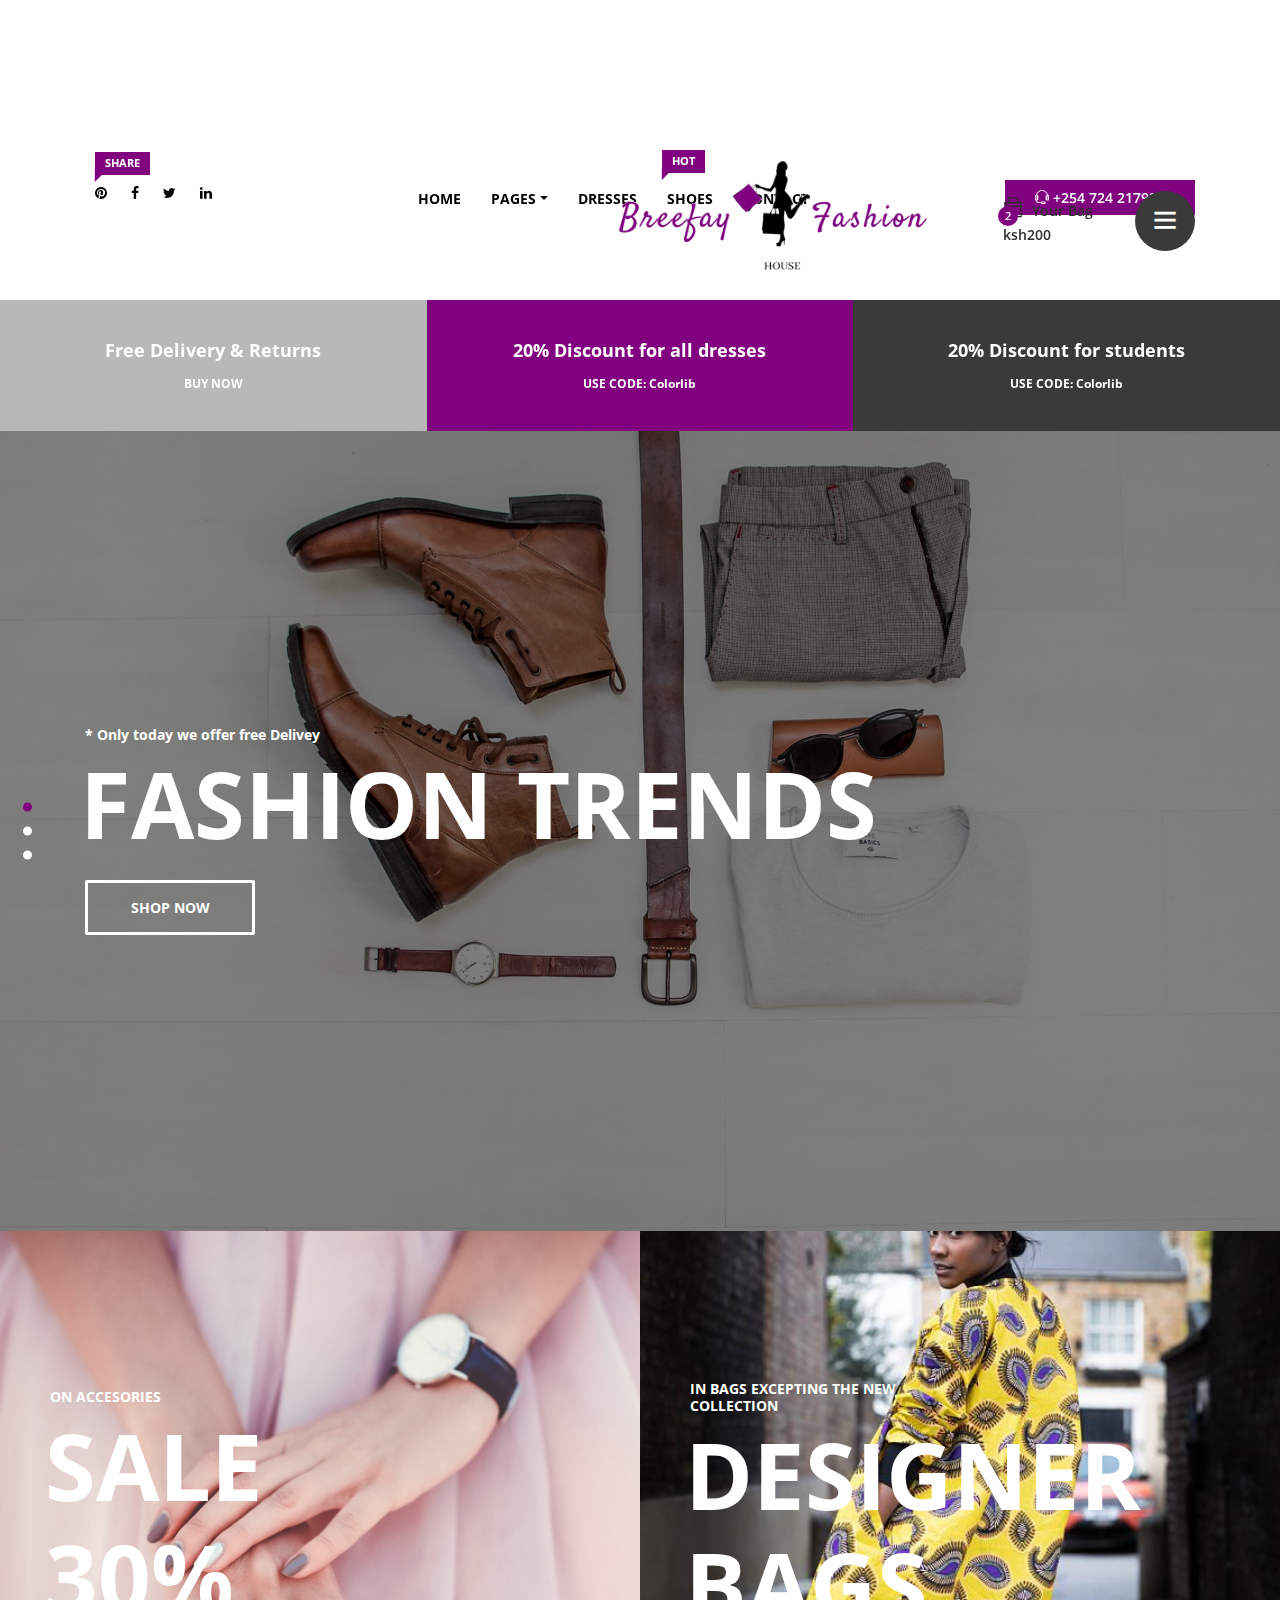
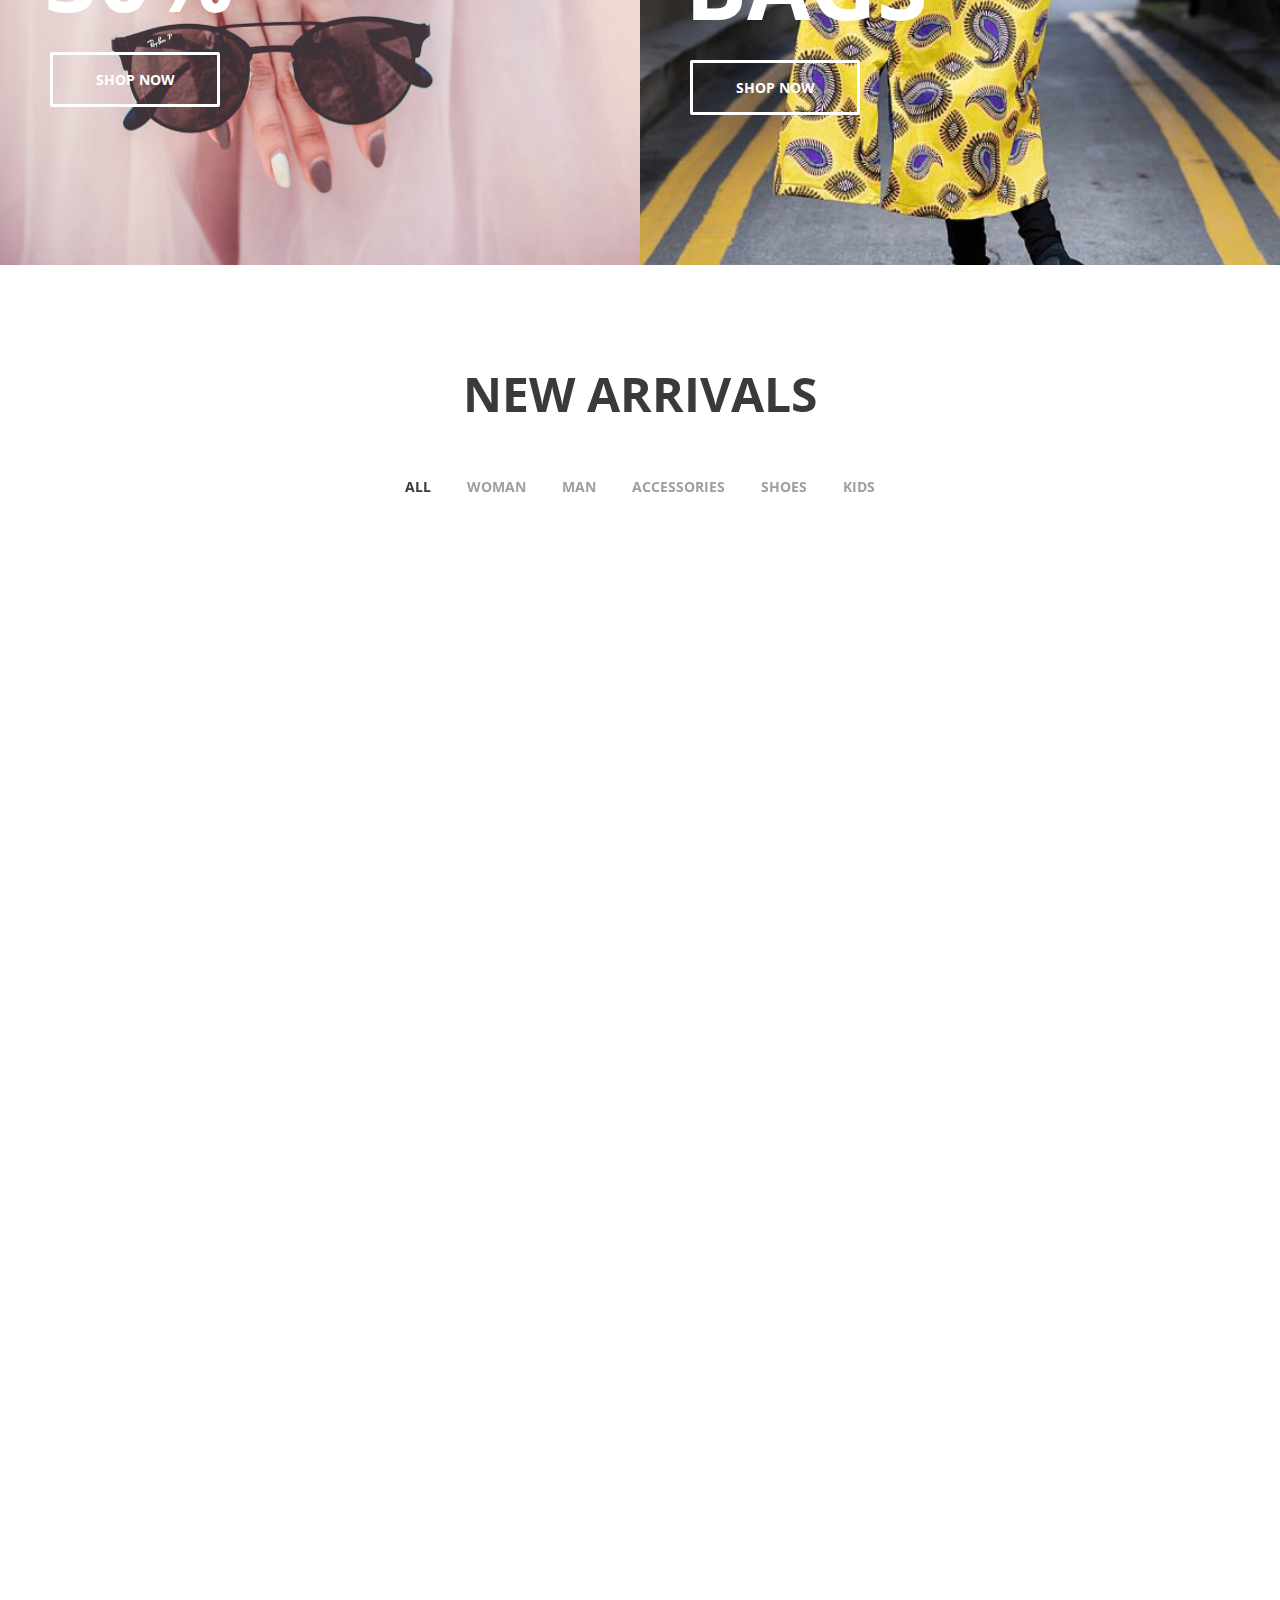
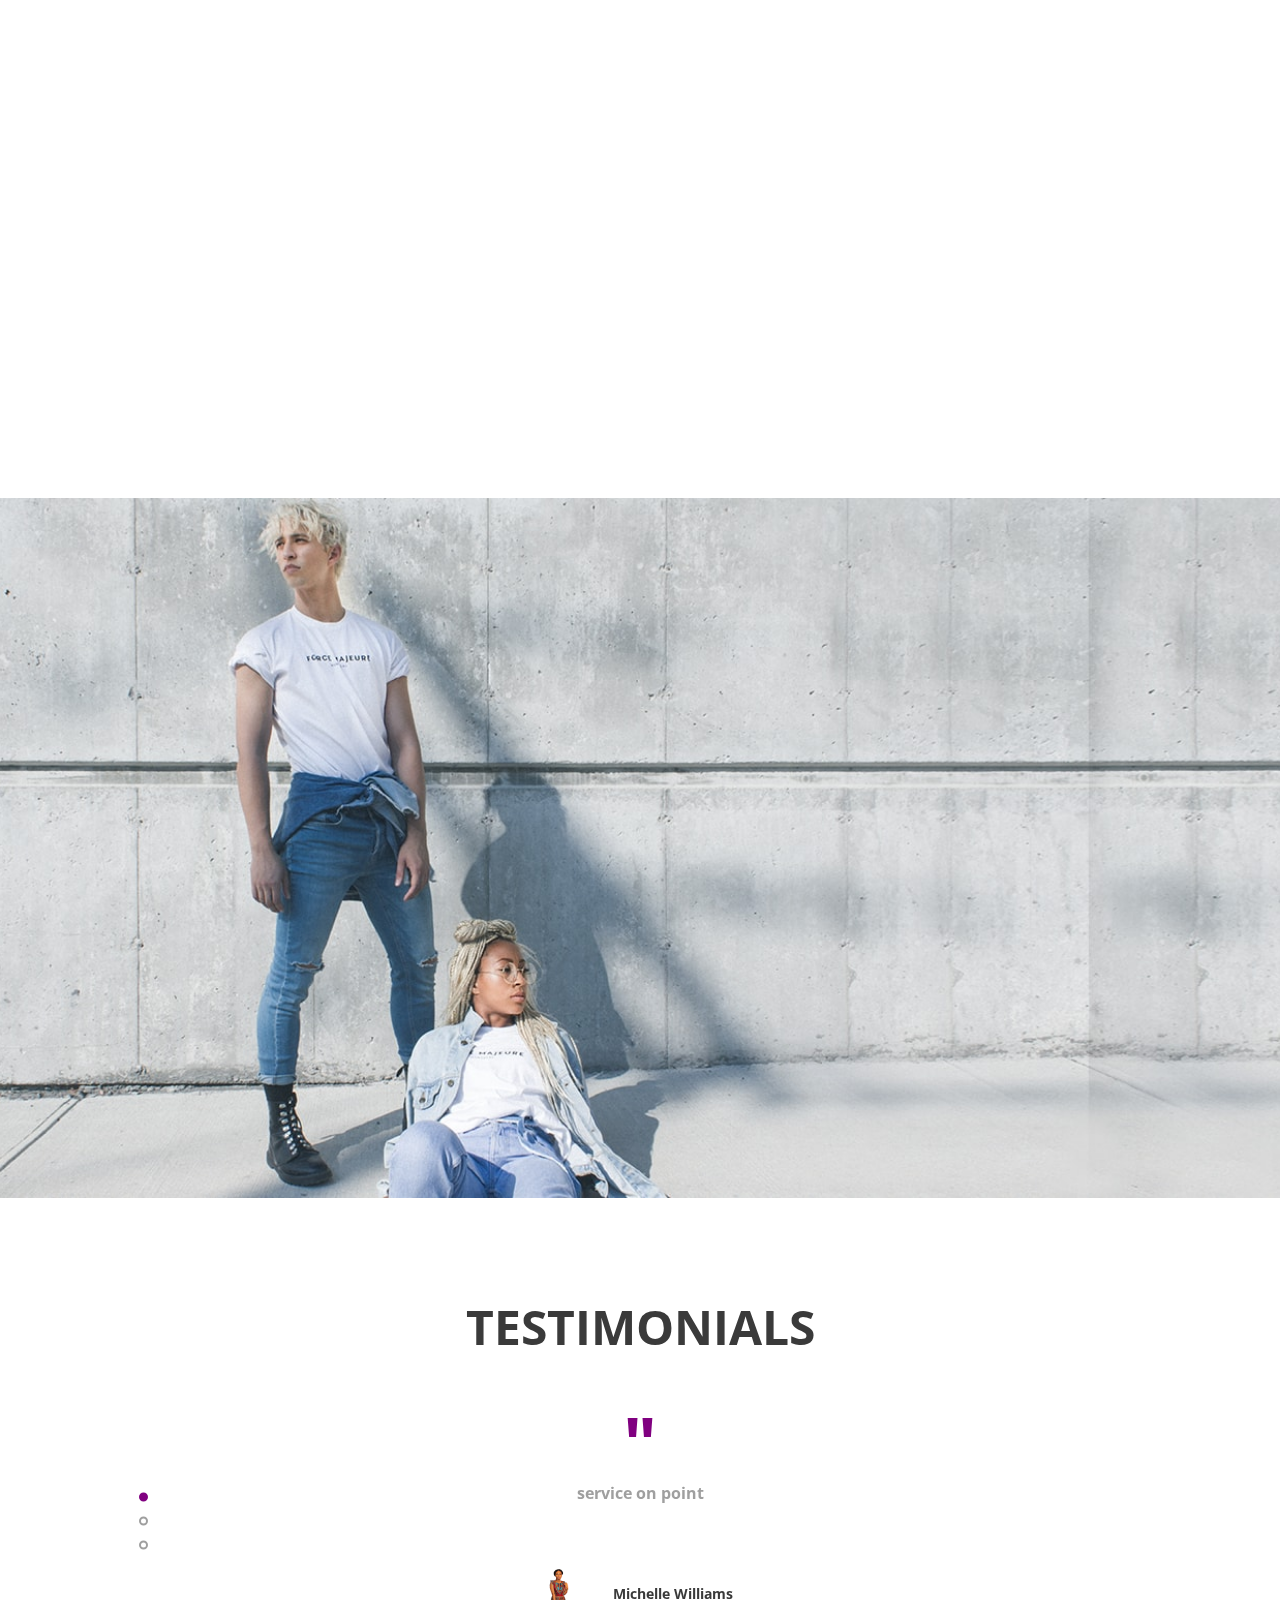
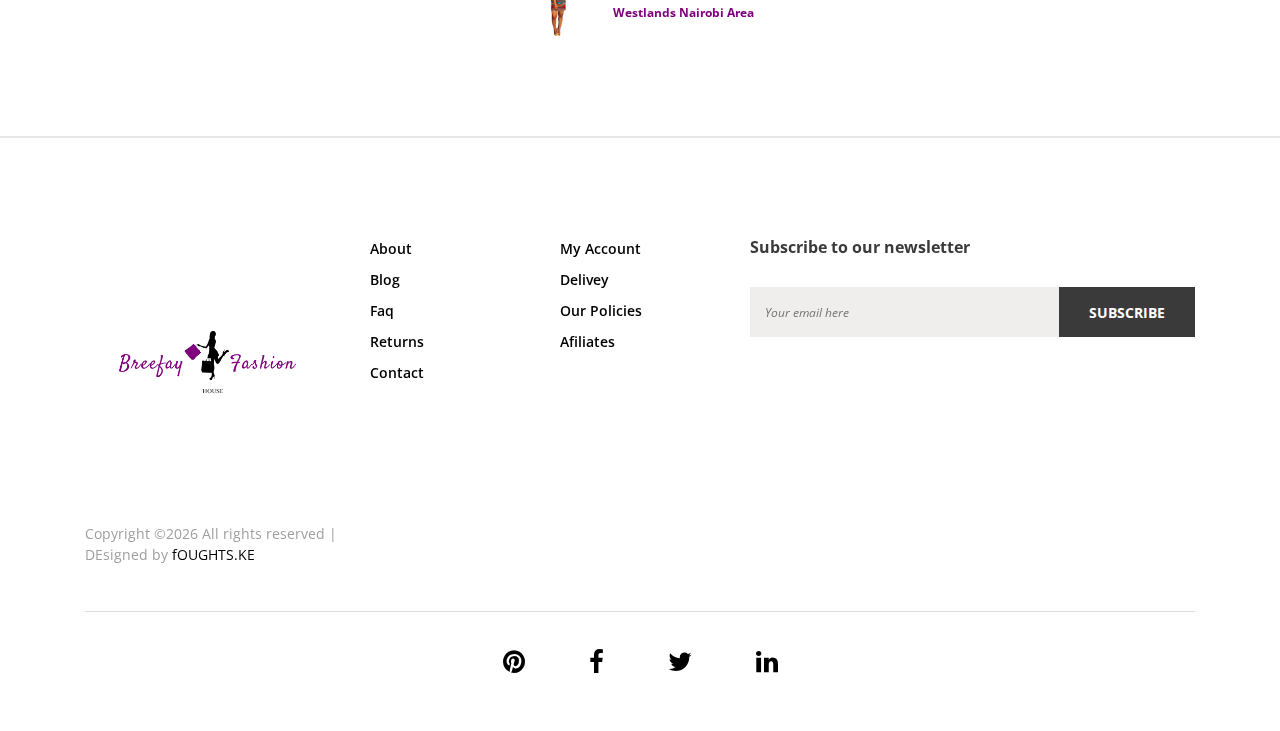
==== index.html @ 8229ebc8 "first commit" ====
<!DOCTYPE html>
<html lang="en">

<head>
    <meta charset="UTF-8">
    <meta name="description" content="">
    <meta http-equiv="X-UA-Compatible" content="IE=edge">
    <meta name="viewport" content="width=device-width, initial-scale=1, shrink-to-fit=no">
    <!-- The above 4 meta tags *must* come first in the head; any other head content must come *after* these tags -->

    <!-- Title  -->
    <title>BreeFay Fashion House| Home</title>

    <!-- Favicon  -->
    <link rel="icon" href="img/core-img/favicon.ico">

    <!-- Core Style CSS -->
    <link rel="stylesheet" href="css/core-style.css">
    <link rel="stylesheet" href="style.css">

    <!-- Responsive CSS -->
    <link href="css/responsive.css" rel="stylesheet">

</head>

<body>
    <div class="catagories-side-menu">
        <!-- Close Icon -->
        <div id="sideMenuClose">
            <i class="ti-close"></i>
        </div>
        <!--  Side Nav  -->
        <div class="nav-side-menu">
            <div class="menu-list">
                <h6>Categories</h6>
                <ul id="menu-content" class="menu-content collapse out">
                    <!-- Single Item -->
                    <li data-toggle="collapse" data-target="#women" class="collapsed active">
                        <a href="#">Woman wear <span class="arrow"></span></a>
                        <ul class="sub-menu collapse" id="women">
                            <li><a href="#">Midi Dresses</a></li>
                            <li><a href="#">Maxi Dresses</a></li>
                            <li><a href="#">Prom Dresses</a></li>
                            <li><a href="#">Little Black Dresses</a></li>
                            <li><a href="#">Mini Dresses</a></li>
                        </ul>
                    </li>
                    <!-- Single Item -->
                    <li data-toggle="collapse" data-target="#man" class="collapsed">
                        <a href="#">Man Wear <span class="arrow"></span></a>
                        <ul class="sub-menu collapse" id="man">
                            <li><a href="#">Man Dresses</a></li>
                            <li><a href="#">Man Black Dresses</a></li>
                            <li><a href="#">Man Mini Dresses</a></li>
                        </ul>
                    </li>
                    <!-- Single Item -->
                    <li data-toggle="collapse" data-target="#kids" class="collapsed">
                        <a href="#">Children <span class="arrow"></span></a>
                        <ul class="sub-menu collapse" id="kids">
                            <li><a href="#">Children Dresses</a></li>
                            <li><a href="#">Mini Dresses</a></li>
                        </ul>
                    </li>
                    <!-- Single Item -->
                    <li data-toggle="collapse" data-target="#bags" class="collapsed">
                        <a href="#">Bags &amp; Purses <span class="arrow"></span></a>
                        <ul class="sub-menu collapse" id="bags">
                            <li><a href="#">Bags</a></li>
                            <li><a href="#">Purses</a></li>
                        </ul>
                    </li>
                    <!-- Single Item -->
                    <li data-toggle="collapse" data-target="#eyewear" class="collapsed">
                        <a href="#">Eyewear <span class="arrow"></span></a>
                        <ul class="sub-menu collapse" id="eyewear">
                            <li><a href="#">Eyewear Style 1</a></li>
                            <li><a href="#">Eyewear Style 2</a></li>
                            <li><a href="#">Eyewear Style 3</a></li>
                        </ul>
                    </li>
                    <!-- Single Item -->
                    <li data-toggle="collapse" data-target="#footwear" class="collapsed">
                        <a href="#">Footwear <span class="arrow"></span></a>
                        <ul class="sub-menu collapse" id="footwear">
                            <li><a href="#">Footwear 1</a></li>
                            <li><a href="#">Footwear 2</a></li>
                            <li><a href="#">Footwear 3</a></li>
                        </ul>
                    </li>
                </ul>
            </div>
        </div>
    </div>

    <div id="wrapper">

        <!-- ****** Header Area Start ****** -->
        <header class="header_area">
            <!-- Top Header Area Start -->
            <div class="top_header_area">
                <div class="container h-100">
                    <div class="row h-100 align-items-center justify-content-end">

                        <div class="col-12 col-lg-7">
                            <div class="top_single_area d-flex align-items-center">
                                <!-- Logo Area -->
                                <div class="top_logo">
                                    <a href="#"><img src="img/core-img/logo.png" alt=""></a>
                                </div>
                                <!-- Cart & Menu Area -->
                                <div class="header-cart-menu d-flex align-items-center ml-auto">
                                    <!-- Cart Area -->
                                    <div class="cart">
                                        <a href="#" id="header-cart-btn" target="_blank"><span class="cart_quantity">2</span> <i class="ti-bag"></i> Your Bag ksh200</a>
                                        <!-- Cart List Area Start -->
                                        <ul class="cart-list">
                                            <li>
                                                <a href="#" class="image"><img src="img/product-img/product-10.jpg" class="cart-thumb" alt=""></a>
                                                <div class="cart-item-desc">
                                                    <h6><a href="#">Women's Fashion</a></h6>
                                                    <p>1x - <span class="price">ksh1000</span></p>
                                                </div>
                                                <span class="dropdown-product-remove"><i class="icon-cross"></i></span>
                                            </li>
                                            <li>
                                                <a href="#" class="image"><img src="img/product-img/product-11.jpg" class="cart-thumb" alt=""></a>
                                                <div class="cart-item-desc">
                                                    <h6><a href="#">Women's Fashion</a></h6>
                                                    <p>1x - <span class="price">ksh1000</span></p>
                                                </div>
                                                <span class="dropdown-product-remove"><i class="icon-cross"></i></span>
                                            </li>
                                            <li class="total">
                                                <span class="pull-right">Total: ksh2000.00</span>
                                                <a href="cart.html" class="btn btn-sm btn-cart">Cart</a>
                                                <a href="checkout-1.html" class="btn btn-sm btn-checkout">Checkout</a>
                                            </li>
                                        </ul>
                                    </div>
                                    <div class="header-right-side-menu ml-15">
                                        <a href="#" id="sideMenuBtn"><i class="ti-menu" aria-hidden="true"></i></a>
                                    </div>
                                </div>
                            </div>
                        </div>

                    </div>
                </div>
            </div>

            <!-- Top Header Area End -->
            <div class="main_header_area">
                <div class="container h-100">
                    <div class="row h-100">
                        <div class="col-12 d-md-flex justify-content-between">
                            <!-- Header Social Area -->
                            <div class="header-social-area">
                                <a href="#"><span class="karl-level">Share</span> <i class="fa fa-pinterest" aria-hidden="true"></i></a>
                                <a href="#"><i class="fa fa-facebook" aria-hidden="true"></i></a>
                                <a href="#"><i class="fa fa-twitter" aria-hidden="true"></i></a>
                                <a href="#"><i class="fa fa-linkedin" aria-hidden="true"></i></a>
                            </div>
                            <!-- Menu Area -->
                            <div class="main-menu-area">
                                <nav class="navbar navbar-expand-lg align-items-start">

                                    <button class="navbar-toggler" type="button" data-toggle="collapse" data-target="#karl-navbar" aria-controls="karl-navbar" aria-expanded="false" aria-label="Toggle navigation"><span class="navbar-toggler-icon"><i class="ti-menu"></i></span></button>

                                    <div class="collapse navbar-collapse align-items-start collapse" id="karl-navbar">
                                        <ul class="navbar-nav animated" id="nav">
                                            <li class="nav-item active"><a class="nav-link" href="index.html">Home</a></li>
                                            <li class="nav-item dropdown">
                                                <a class="nav-link dropdown-toggle" href="#" id="karlDropdown" role="button" data-toggle="dropdown" aria-haspopup="true" aria-expanded="false">Pages</a>
                                                <div class="dropdown-menu" aria-labelledby="karlDropdown">
                                                    <a class="dropdown-item" href="index.html">Home</a>
                                                    <a class="dropdown-item" href="shop.html">Shop</a>
                                                    <a class="dropdown-item" href="product-details.html">Product Details</a>
                                                    <a class="dropdown-item" href="cart.html">Cart</a>
                                                    <a class="dropdown-item" href="checkout.html">Checkout</a>
                                                </div>
                                            </li>
                                            <li class="nav-item"><a class="nav-link" href="#">Dresses</a></li>
                                            <li class="nav-item"><a class="nav-link" href="#"><span class="karl-level">hot</span> Shoes</a></li>
                                            <li class="nav-item"><a class="nav-link" href="#">Contact</a></li>
                                        </ul>
                                    </div>
                                </nav>
                            </div>
                            <!-- Help Line -->
                            <div class="help-line">
                                <a href="tel:+254 724 217927"><i class="ti-headphone-alt"></i> +254 724 217927</a>
                            </div>
                        </div>
                    </div>
                </div>
            </div>
        </header>
        <!-- ****** Header Area End ****** -->

        <!-- ****** Top Discount Area Start ****** -->
        <section class="top-discount-area d-md-flex align-items-center">
            <!-- Single Discount Area -->
            <div class="single-discount-area">
                <h5>Free Delivery &amp; Returns</h5>
                <h6><a href="#">BUY NOW</a></h6>
            </div>
            <!-- Single Discount Area -->
            <div class="single-discount-area">
                <h5>20% Discount for all dresses</h5>
                <h6>USE CODE: Colorlib</h6>
            </div>
            <!-- Single Discount Area -->
            <div class="single-discount-area">
                <h5>20% Discount for students</h5>
                <h6>USE CODE: Colorlib</h6>
            </div>
        </section>
        <!-- ****** Top Discount Area End ****** -->

        <!-- ****** Welcome Slides Area Start ****** -->
        <section class="welcome_area">
            <div class="welcome_slides owl-carousel">
                <!-- Single Slide Start -->
                <div class="single_slide height-800 bg-img background-overlay" style="background-image: url(img/bg-img/bg-1.jpg);">
                    <div class="container h-100">
                        <div class="row h-100 align-items-center">
                            <div class="col-12">
                                <div class="welcome_slide_text">
                                    <h6 data-animation="bounceInDown" data-delay="0" data-duration="500ms">* Only today we offer free Delivey</h6>
                                    <h2 data-animation="fadeInUp" data-delay="500ms" data-duration="500ms">Fashion Trends</h2>
                                    <a href="#" class="btn karl-btn" data-animation="fadeInUp" data-delay="1s" data-duration="500ms">Shop Now</a>
                                </div>
                            </div>
                        </div>
                    </div>
                </div>

                <!-- Single Slide Start -->
                <div class="single_slide height-800 bg-img background-overlay" style="background-image: url(img/bg-img/bg-4.jpg);">
                    <div class="container h-100">
                        <div class="row h-100 align-items-center">
                            <div class="col-12">
                                <div class="welcome_slide_text">
                                    <h6 data-animation="fadeInDown" data-delay="0" data-duration="500ms">* Only today we offer free Delivey</h6>
                                    <h2 data-animation="fadeInUp" data-delay="500ms" data-duration="500ms">Summer Collection</h2>
                                    <a href="#" class="btn karl-btn" data-animation="fadeInLeftBig" data-delay="1s" data-duration="500ms">Check Collection</a>
                                </div>
                            </div>
                        </div>
                    </div>
                </div>

                <!-- Single Slide Start -->
                <div class="single_slide height-800 bg-img background-overlay" style="background-image: url(img/bg-img/bg-2.jpg);">
                    <div class="container h-100">
                        <div class="row h-100 align-items-center">
                            <div class="col-12">
                                <div class="welcome_slide_text">
                                    <h6 data-animation="fadeInDown" data-delay="0" data-duration="500ms">* Only today we offer free Delivery</h6>
                                    <h2 data-animation="bounceInDown" data-delay="500ms" data-duration="500ms">Women Fashion</h2>
                                    <a href="#" class="btn karl-btn" data-animation="fadeInRightBig" data-delay="1s" data-duration="500ms">Check Collection</a>
                                </div>
                            </div>
                        </div>
                    </div>
                </div>
            </div>
        </section>
        <!-- ****** Welcome Slides Area End ****** -->

        <!-- ****** Top Catagory Area Start ****** -->
        <section class="top_catagory_area d-md-flex clearfix">
            <!-- Single Catagory -->
            <div class="single_catagory_area d-flex align-items-center bg-img" style="background-image: url(img/bg-img/bg-2.jpg);">
                <div class="catagory-content">
                    <h6>On Accesories</h6>
                    <h2>Sale 30%</h2>
                    <a href="#" class="btn karl-btn">SHOP NOW</a>
                </div>
            </div>
            <!-- Single Catagory -->
            <div class="single_catagory_area d-flex align-items-center bg-img" style="background-image: url(img/bg-img/bg-3.jpg);">
                <div class="catagory-content">
                    <h6>in Bags excepting the new collection</h6>
                    <h2>Designer bags</h2>
                    <a href="#" class="btn karl-btn">SHOP NOW</a>
                </div>
            </div>
        </section>
        <!-- ****** Top Catagory Area End ****** -->

        <!-- ****** Quick View Modal Area Start ****** -->
        <div class="modal fade" id="quickview" tabindex="-1" role="dialog" aria-labelledby="quickview" aria-hidden="true">
            <div class="modal-dialog modal-lg modal-dialog-centered" role="document">
                <div class="modal-content">
                    <button type="button" class="close btn" data-dismiss="modal" aria-label="Close">
                    <span aria-hidden="true">&times;</span>
                </button>

                    <div class="modal-body">
                        <div class="quickview_body">
                            <div class="container">
                                <div class="row">
                                    <div class="col-12 col-lg-5">
                                        <div class="quickview_pro_img">
                                            <img src="img/product-img/product-1.jpg" alt="">
                                        </div>
                                    </div>
                                    <div class="col-12 col-lg-7">
                                        <div class="quickview_pro_des">
                                            <h4 class="title">Boutique Silk Dress</h4>
                                            <div class="top_seller_product_rating mb-15">
                                                <i class="fa fa-star" aria-hidden="true"></i>
                                                <i class="fa fa-star" aria-hidden="true"></i>
                                                <i class="fa fa-star" aria-hidden="true"></i>
                                                <i class="fa fa-star" aria-hidden="true"></i>
                                                <i class="fa fa-star" aria-hidden="true"></i>
                                            </div>
                                            <h5 class="price">ksh120.99 <span>ksh130</span></h5>
                                            <p>Lorem ipsum dolor sit amet, consectetur adipisicing elit. Mollitia expedita quibusdam aspernatur, sapiente consectetur accusantium perspiciatis praesentium eligendi, in fugiat?</p>
                                            <a href="#">View Full Product Details</a>
                                        </div>
                                        <!-- Add to Cart Form -->
                                        <form class="cart" method="post">
                                            <div class="quantity">
                                                <span class="qty-minus" onclick="var effect = document.getElementById('qty'); var qty = effect.value; if( !isNaN( qty ) &amp;&amp; qty &gt; 1 ) effect.value--;return false;"><i class="fa fa-minus" aria-hidden="true"></i></span>

                                                <input type="number" class="qty-text" id="qty" step="1" min="1" max="12" name="quantity" value="1">

                                                <span class="qty-plus" onclick="var effect = document.getElementById('qty'); var qty = effect.value; if( !isNaN( qty )) effect.value++;return false;"><i class="fa fa-plus" aria-hidden="true"></i></span>
                                            </div>
                                            <button type="submit" name="addtocart" value="5" class="cart-submit">Add to cart</button>
                                            <!-- Wishlist -->
                                            <div class="modal_pro_wishlist">
                                                <a href="wishlist.html" target="_blank"><i class="ti-heart"></i></a>
                                            </div>
                                            <!-- Compare -->
                                            <div class="modal_pro_compare">
                                                <a href="compare.html" target="_blank"><i class="ti-stats-up"></i></a>
                                            </div>
                                        </form>

                                        <div class="share_wf mt-30">
                                            <p>Share With Friend</p>
                                            <div class="_icon">
                                                <a href="#"><i class="fa fa-facebook" aria-hidden="true"></i></a>
                                                <a href="#"><i class="fa fa-twitter" aria-hidden="true"></i></a>
                                                <a href="#"><i class="fa fa-pinterest" aria-hidden="true"></i></a>
                                                <a href="#"><i class="fa fa-google-plus" aria-hidden="true"></i></a>
                                            </div>
                                        </div>
                                    </div>
                                </div>
                            </div>
                        </div>
                    </div>
                </div>
            </div>
        </div>
        <!-- ****** Quick View Modal Area End ****** -->

        <!-- ****** New Arrivals Area Start ****** -->
        <section class="new_arrivals_area section_padding_100_0 clearfix">
            <div class="container">
                <div class="row">
                    <div class="col-12">
                        <div class="section_heading text-center">
                            <h2>New Arrivals</h2>
                        </div>
                    </div>
                </div>
            </div>

            <div class="karl-projects-menu mb-100">
                <div class="text-center portfolio-menu">
                    <button class="btn active" data-filter="*">ALL</button>
                    <button class="btn" data-filter=".women">WOMAN</button>
                    <button class="btn" data-filter=".man">MAN</button>
                    <button class="btn" data-filter=".access">ACCESSORIES</button>
                    <button class="btn" data-filter=".shoes">shoes</button>
                    <button class="btn" data-filter=".kids">KIDS</button>
                </div>
            </div>

            <div class="container">
                <div class="row karl-new-arrivals">

                    <!-- Single gallery Item Start -->
                    <div class="col-12 col-sm-6 col-md-4 single_gallery_item women wow fadeInUpBig" data-wow-delay="0.2s">
                        <!-- Product Image -->
                        <div class="product-img">
                            <img src="img/product-img/product-1.jpg" alt="">
                            <div class="product-quicview">
                                <a href="#" data-toggle="modal" data-target="#quickview"><i class="ti-plus"></i></a>
                            </div>
                        </div>
                        <!-- Product Description -->
                        <div class="product-description">
                            <h4 class="product-price">ksh390.90</h4>
                            <p>Jeans midi cocktail dress</p>
                            <!-- Add to Cart -->
                            <a href="#" class="add-to-cart-btn">ADD TO CART</a>
                        </div>
                    </div>

                    <!-- Single gallery Item Start -->
                    <div class="col-12 col-sm-6 col-md-4 single_gallery_item women wow fadeInUpBig" data-wow-delay="0.3s">
                        <!-- Product Image -->
                        <div class="product-img">
                            <img src="img/product-img/product-2.jpg" alt="">
                            <div class="product-quicview">
                                <a href="#" data-toggle="modal" data-target="#quickview"><i class="ti-plus"></i></a>
                            </div>
                        </div>
                        <!-- Product Description -->
                        <div class="product-description">
                            <h4 class="product-price">ksh390.90</h4>
                            <p>Jeans midi cocktail dress</p>
                            <!-- Add to Cart -->
                            <a href="#" class="add-to-cart-btn">ADD TO CART</a>
                        </div>
                    </div>

                    <!-- Single gallery Item Start -->
                    <div class="col-12 col-sm-6 col-md-4 single_gallery_item access wow fadeInUpBig" data-wow-delay="0.4s">
                        <!-- Product Image -->
                        <div class="product-img">
                            <img src="img/product-img/product-3.jpg" alt="">
                            <div class="product-quicview">
                                <a href="#" data-toggle="modal" data-target="#quickview"><i class="ti-plus"></i></a>
                            </div>
                        </div>
                        <!-- Product Description -->
                        <div class="product-description">
                            <h4 class="product-price">ksh390.90</h4>
                            <p>Jeans midi cocktail dress</p>
                            <!-- Add to Cart -->
                            <a href="#" class="add-to-cart-btn">ADD TO CART</a>
                        </div>
                    </div>

                    <!-- Single gallery Item Start -->
                    <div class="col-12 col-sm-6 col-md-4 single_gallery_item shoes wow fadeInUpBig" data-wow-delay="0.5s">
                        <!-- Product Image -->
                        <div class="product-img">
                            <img src="img/product-img/product-4.jpg" alt="">
                            <div class="product-quicview">
                                <a href="#" data-toggle="modal" data-target="#quickview"><i class="ti-plus"></i></a>
                            </div>
                        </div>
                        <!-- Product Description -->
                        <div class="product-description">
                            <h4 class="product-price">ksh390.90</h4>
                            <p>Jeans midi cocktail dress</p>
                            <!-- Add to Cart -->
                            <a href="#" class="add-to-cart-btn">ADD TO CART</a>
                        </div>
                    </div>

                    <!-- Single gallery Item Start -->
                    <div class="col-12 col-sm-6 col-md-4 single_gallery_item women wow fadeInUpBig" data-wow-delay="0.6s">
                        <!-- Product Image -->
                        <div class="product-img">
                            <img src="img/product-img/product-5.jpg" alt="">
                            <div class="product-quicview">
                                <a href="#" data-toggle="modal" data-target="#quickview"><i class="ti-plus"></i></a>
                            </div>
                        </div>
                        <!-- Product Description -->
                        <div class="product-description">
                            <h4 class="product-price">ksh3.90</h4>
                            <p>Jeans midi cocktail dress</p>
                            <!-- Add to Cart -->
                            <a href="#" class="add-to-cart-btn">ADD TO CART</a>
                        </div>
                    </div>

                    <!-- Single gallery Item -->
                    <div class="col-12 col-sm-6 col-md-4 single_gallery_item kids man wow fadeInUpBig" data-wow-delay="0.7s">
                        <!-- Product Image -->
                        <div class="product-img">
                            <img src="img/product-img/product-6.jpg" alt="">
                            <div class="product-quicview">
                                <a href="#" data-toggle="modal" data-target="#quickview"><i class="ti-plus"></i></a>
                            </div>
                        </div>
                        <!-- Product Description -->
                        <div class="product-description">
                            <h4 class="product-price">ksh300.90</h4>
                            <p>Jeans midi cocktail dress</p>
                            <!-- Add to Cart -->
                            <a href="#" class="add-to-cart-btn">ADD TO CART</a>
                        </div>
                    </div>
                </div>
            </div>
        </section>
        <!-- ****** New Arrivals Area End ****** -->

        <!-- ****** Offer Area Start ****** -->
        <section class="offer_area height-700 section_padding_100 bg-img" style="background-image: url(img/bg-img/bg-5.jpg);">
            <div class="container h-100">
                <div class="row h-100 align-items-end justify-content-end">
                    <div class="col-12 col-md-8 col-lg-6">
                        <div class="offer-content-area wow fadeInUp" data-wow-delay="1s">
                            <h2>White t-shirt <span class="karl-level">Hot</span></h2>
                            <p>* Free Delivey until 25 Dec 2017</p>
                            <div class="offer-product-price">
                                <h3><span class="regular-price">ksh300.90</span> ksh350.90</h3>
                            </div>
                            <a href="#" class="btn karl-btn mt-30">Shop Now</a>
                        </div>
                    </div>
                </div>
            </div>
        </section>
        <!-- ****** Offer Area End ****** -->

        <!-- ****** Popular Brands Area Start ****** -->
        <section class="karl-testimonials-area section_padding_100">
            <div class="container">
                <div class="row">
                    <div class="col-12">
                        <div class="section_heading text-center">
                            <h2>Testimonials</h2>
                        </div>
                    </div>
                </div>

                <div class="row justify-content-center">
                    <div class="col-12 col-md-8">
                        <div class="karl-testimonials-slides owl-carousel">

                            <!-- Single Testimonial Area -->
                            <div class="single-testimonial-area text-center">
                                <span class="quote">"</span>
                                <h6>service on point </h6>
                                <div class="testimonial-info d-flex align-items-center justify-content-center">
                                    <div class="tes-thumbnail">
                                        <img src="img/bg-img/tes-1.jpg" alt="">
                                    </div>
                                    <div class="testi-data">
                                        <p>Michelle Williams</p>
                                        <span>Westlands Nairobi Area</span>
                                    </div>
                                </div>
                            </div>

                            <!-- Single Testimonial Area -->
                            <div class="single-testimonial-area text-center">
                                <span class="quote">"</span>
                                <h6>nice quality materials </h6>
                                <div class="testimonial-info d-flex align-items-center justify-content-center">
                                    <div class="tes-thumbnail">
                                        <img src="img/bg-img/tes-1.jpg" alt="">
                                    </div>
                                    <div class="testi-data">
                                        <p>.ke</p>
                                        <span>Mlolongo</span>
                                    </div>
                                </div>
                            </div>

                            <!-- Single Testimonial Area -->
                            <div class="single-testimonial-area text-center">
                                <span class="quote">"</span>
                                <h6>DELIVERY PAP!!. </h6>
                                <div class="testimonial-info d-flex align-items-center justify-content-center">
                                    <div class="tes-thumbnail">
                                        <img src="img/bg-img/tes-1.jpg" alt="">
                                    </div>
                                    <div class="testi-data">
                                        <p>KATE</p>
                                        <span>Thika town</span>
                                    </div>
                                </div>
                            </div>

                        </div>
                    </div>
                </div>

            </div>
        </section>
        <!-- ****** Popular Brands Area End ****** -->

        <!-- ****** Footer Area Start ****** -->
        <footer class="footer_area">
            <div class="container">
                <div class="row">
                    <!-- Single Footer Area Start -->
                    <div class="col-12 col-md-6 col-lg-3">
                        <div class="single_footer_area">
                            <div class="footer-logo">
                                <img src="img/core-img/logo.png" alt="">
                            </div>
                            <div class="copywrite_text d-flex align-items-center">
                                <p><!-- Link back to Colorlib can't be removed. Template is licensed under CC BY 3.0. -->
Copyright &copy;<script>document.write(new Date().getFullYear());</script> All rights reserved | DEsigned  by <a href="https://brianontiri.github.io/Official-Brian-Ontiri/" target="_blank">fOUGHTS.KE</a>
<!-- Link back to Colorlib can't be removed. Template is licensed under CC BY 3.0. --></p>
                            </div>
                        </div>
                    </div>
                    <!-- Single Footer Area Start -->
                    <div class="col-12 col-sm-6 col-md-3 col-lg-2">
                        <div class="single_footer_area">
                            <ul class="footer_widget_menu">
                                <li><a href="#">About</a></li>
                                <li><a href="#">Blog</a></li>
                                <li><a href="#">Faq</a></li>
                                <li><a href="#">Returns</a></li>
                                <li><a href="#">Contact</a></li>
                            </ul>
                        </div>
                    </div>
                    <!-- Single Footer Area Start -->
                    <div class="col-12 col-sm-6 col-md-3 col-lg-2">
                        <div class="single_footer_area">
                            <ul class="footer_widget_menu">
                                <li><a href="#">My Account</a></li>
                                <li><a href="#">Delivey</a></li>
                                <li><a href="#">Our Policies</a></li>
                                <li><a href="#">Afiliates</a></li>
                            </ul>
                        </div>
                    </div>
                    <!-- Single Footer Area Start -->
                    <div class="col-12 col-lg-5">
                        <div class="single_footer_area">
                            <div class="footer_heading mb-30">
                                <h6>Subscribe to our newsletter</h6>
                            </div>
                            <div class="subscribtion_form">
                                <form action="#" method="post">
                                    <input type="email" name="mail" class="mail" placeholder="Your email here">
                                    <button type="submit" class="submit">Subscribe</button>
                                </form>
                            </div>
                        </div>
                    </div>
                </div>
                <div class="line"></div>

                <!-- Footer Bottom Area Start -->
                <div class="footer_bottom_area">
                    <div class="row">
                        <div class="col-12">
                            <div class="footer_social_area text-center">
                                <a href="#"><i class="fa fa-pinterest" aria-hidden="true"></i></a>
                                <a href="#"><i class="fa fa-facebook" aria-hidden="true"></i></a>
                                <a href="#"><i class="fa fa-twitter" aria-hidden="true"></i></a>
                                <a href="#"><i class="fa fa-linkedin" aria-hidden="true"></i></a>
                            </div>
                        </div>
                    </div>
                </div>
            </div>
        </footer>
        <!-- ****** Footer Area End ****** -->
    </div>
    <!-- /.wrapper end -->

    <!-- jQuery (Necessary for All JavaScript Plugins) -->
    <script src="js/jquery/jquery-2.2.4.min.js"></script>
    <!-- Popper js -->
    <script src="js/popper.min.js"></script>
    <!-- Bootstrap js -->
    <script src="js/bootstrap.min.js"></script>
    <!-- Plugins js -->
    <script src="js/plugins.js"></script>
    <!-- Active js -->
    <script src="js/active.js"></script>

</body>

</html>
---- css/core-style.css ----
/* [Master Stylesheet] */

/* ------------- Index of Stylesheet -------------
:: 1.0 Import Web Fonts
:: 2.0 Import All CSS
:: 3.0 Common/Base CSS
:: 4.0 Wrapper CSS
:: 5.0 Header Area CSS
:: 6.0 Side Menu Area CSS
:: 7.0 Top Discount CSS
:: 8.0 Welcome Area CSS
:: 9.0 Quickview Modal Area CSS
:: 10.0 Top Catagory Area CSS
:: 11.0 New Arrivals Area Start
:: 12.0 Offer Area CSS
:: 13.0 Testimonials CSS
:: 14.0 Footer Area CSS
:: 15.0 Breadcumb Area CSS
:: 16.0 Product Sidebar Area CSS
:: 17.0 Product Details Area CSS
:: 18.0 Cart Page CSS
:: 19.0 Checkout Area CSS
------------------------------------------------ */

/* --------------------
:: 1.0 Import Web Fonts
-------------------- */

@import url('https://fonts.googleapis.com/css?family=Open+Sans:300,400,600,700,800');

/* ------------------
:: 2.0 Import All CSS
------------------ */

@import '../css/bootstrap.min.css';
@import '../css/owl.carousel.css';
@import '../css/font-awesome.min.css';
@import '../css/themify-icons.css';
@import '../css/magnific-popup.css';
@import '../css/animate.css';
@import '../css/jquery-ui.min.css';

/* -------------------
:: 3.0 Common/Base CSS
------------------- */

* {
    margin: 0;
    padding: 0;
}

body {
    font-family: 'Open Sans', sans-serif;
    font-weight: 400;
    overflow-x: hidden;
}

h1,
h2,
h3,
h4,
h5,
h6 {
    color: #3a3a3a;
    line-height: 1.2;
    font-family: 'Open Sans', sans-serif;
    font-weight: 700;
}

p {
    color: #3a3a3a;
    font-size: 1em;
    line-height: 1.5;
    font-family: 'Open Sans', sans-serif;
    font-weight: 400;
}

a:focus {
    outline: 0 solid;
}

a,
a:hover,
a:focus {
    -webkit-transition: all 500ms ease 0s;
    transition: all 500ms ease 0s;
    text-decoration: none;
    outline: none;
    color: #000000;
    font-family: 'Open Sans', sans-serif;
    font-weight: 400;
}

ul,
ol {
    margin: 0;
}

ol li,
ul li {
    list-style: outside none none;
}

img {
    height: auto;
    max-width: 100%;
}

.background-overlay,
.background-overlay-white {
    position: relative;
    z-index: 2;
    background-position: center center;
    background-size: cover;
}

.background-overlay:before,
.background-overlay-white:before {
    position: absolute;
    z-index: -1;
    top: 0;
    left: 0;
    width: 100%;
    height: 100%;
    content: "";
}

.background-overlay:before {
    background-color: rgba(0, 0, 0, 0.5);
}

.background-overlay-white:before {
    background-color: rgba(255, 255, 255, 0.9);
}

.karl-table {
    display: table;
    z-index: 9;
    position: absolute;
    width: 100%;
    height: 100%;
    margin: 0;
}

.karl-table-cell {
    display: table-cell;
    vertical-align: middle;
}

.mt-15 {
    margin-top: 15px;
}

.mt-30 {
    margin-top: 30px;
}

.mt-50 {
    margin-top: 50px;
}

.mt-70 {
    margin-top: 70px;
}

.mt-100 {
    margin-top: 100px;
}

.mb-15 {
    margin-bottom: 15px;
}

.mb-30 {
    margin-bottom: 30px;
}

.mb-50 {
    margin-bottom: 50px;
}

.ml-15 {
    margin-left: 15px;
}

.ml-30 {
    margin-left: 30px;
}

.mr-15 {
    margin-right: 15px;
}

.mr-30 {
    margin-right: 30px;
}

.mb-70 {
    margin-bottom: 70px;
}

.mb-100 {
    margin-bottom: 100px;
}

.bg-img {
    background-position: center center;
    background-size: cover;
    background-repeat: no-repeat;
}

.bg-white {
    background-color: #fff;
}

.bg-dark {
    background-color: #000;
}

.bg-transparent {
    background-color: transparent;
}

.bg-transparent-dark {
    background-color: rgba(0, 0, 0, 0.5) !important;
}

.bg-transparent-light {
    background-color: rgba(255, 255, 255, 0.5) !important;
}

.bg-dark3 {
    background-color: rgba(0, 0, 0, 0.75) !important;
}

.bg-dark2 {
    background-color: rgba(0, 0, 0, 0.5) !important;
}

.font-bold {
    font-weight: 700;
}

.font-light {
    font-weight: 300;
}

.line,
.line-mtb15 {
    width: 100%;
    height: 1px;
    background-color: #ddd;
    margin: 30px 0;
}

.line-mtb15 {
    margin: 15px 0;
}

.height-500 {
    height: 500px !important;
}

.height-600 {
    height: 600px !important;
}

.height-700 {
    height: 700px !important;
}

.height-800 {
    height: 800px !important;
}

#scrollUp {
    background-color: #800080;
    border-radius: 0;
    bottom: 0;
    box-shadow: 0 2px 6px 0 rgba(0, 0, 0, 0.3);
    color: #fff;
    font-size: 24px;
    height: 40px;
    line-height: 40px;
    right: 60px;
    text-align: center;
    width: 40px;
}

.section_padding_100 {
    padding: 100px 0;
}

.section_padding_100_0 {
    padding: 100px 0 0;
}

.section_padding_0_100 {
    padding: 0 0 100px;
}

.section_heading {
    margin-bottom: 50px;
    position: relative;
    z-index: 1;
}

.section_heading h2 {
    font-size: 48px;
    margin-bottom: 0;
    text-transform: uppercase;
}

.section_heading.text-left {
    text-align: left !important;
}

.karl-btn {
    display: inline-block;
    min-width: 170px;
    height: 55px;
    color: #fff;
    border: 3px solid #fff;
    border-radius: 2px;
    padding: 0 30px;
    text-transform: uppercase;
    font-size: 14px;
    font-weight: 700;
    line-height: 49px;
}

.karl-btn:hover,
.karl-btn:focus {
    font-weight: 700;
    color: #fff;
    background-color: #800080;
    border-color: #800080;
}

/* -------------------
:: 4.0 Wrapper CSS
------------------- */

#wrapper {
    position: relative;
    z-index: 1000;
    background-color: #fff;
    left: 0;
    top: 0;
    -webkit-transition: all linear 500ms;
    transition: all linear 500ms;
    box-shadow: 0 0 50px rgba(0, 0, 0, 0.2);
}

#wrapper.karl-side-menu-open {
    top: 0;
    left: 300px;
    -webkit-transition-duration: 500ms;
    transition-duration: 500ms;
}

#wrapper.karl-side-menu-open:after {
    top: 0;
    left: 0;
    width: 100%;
    height: 100%;
    background-color: rgba(0, 0, 0, 0.5);
    content: '';
    position: absolute;
    z-index: 1200;
}

/* ------------------------
:: 5.0 Header Area CSS
------------------------ */

.top_header_area {
    height: 150px;
    width: 100%;
    position: relative;
    z-index: 1000;
}

.cart > a {
    color: #2e2e2e;
    font-size: 14px;
    line-height: 1;
    position: relative;
    z-index: 1;
    font-weight: 600;
}

.cart > a > i {
    font-size: 20px;
    padding-right: 5px;
}

.cart_quantity {
    background-color: #800080;
    border-radius: 50%;
    color: #fff;
    font-size: 11px;
    height: 20px;
    line-height: 20px;
    position: absolute;
    left: -5px;
    text-align: center;
    top: 5px;
    width: 20px;
    z-index: 2;
    -webkit-transition-duration: 500ms;
    transition-duration: 500ms;
    font-weight: 600;
}

.main-menu-area {
    position: relative;
    z-index: 500;
}

.header-right-side-menu > a {
    width: 60px;
    display: block;
    height: 60px;
    text-align: center;
    line-height: 60px;
    font-size: 24px;
    background-color: #3a3a3a;
    color: #fff;
    border-radius: 50%;
}

.header-right-side-menu > a:focus,
.header-right-side-menu > a:hover {
    background-color: #800080;
    color: #fff;
}

.hero_meta_area .cart:hover .cart_quantity {
    background-color: #000000;
    color: #fff;
}

.hero_meta_area .cart,
.hero_meta_area .user_thumb {
    position: relative;
    z-index: 999;
    -webkit-transition-duration: 500ms;
    transition-duration: 500ms;
}

.cart {
    position: relative;
    z-index: 200;
}

.cart-list {
    background-color: #f4f6f8;
    box-shadow: 2px 0 20px rgba(0, 0, 0, 0.15);
    -webkit-transition-duration: 750ms;
    transition-duration: 750ms;
    border-radius: 0;
    display: none;
    position: absolute;
    right: -44px;
    top: 50px;
    width: 280px;
    z-index: 120;
}

.cart-data-open .cart-list {
    display: block;
}

.cart-list > li {
    border-bottom: 1px solid #ebebeb;
    padding: 20px 15px;
    position: relative;
    text-align: left;
    z-index: 1;
}

.cart-list li .image {
    left: 15px;
    position: absolute;
    top: 20px;
    z-index: 9;
}

.cart-list .image > img {
    width: 40px;
    height: 40px;
}

.cart-item-desc {
    padding-left: 55px;
}

.cart-item-desc > h6 {
    font-size: 13px;
    margin-bottom: 5px;
}

.cart-list li .btn-checkout,
.cart-list li .btn-cart {
    background-color: #800080;
    border-radius: 0;
    color: #fff;
    font-size: 13px;
}

.cart-list li .btn-cart {
    background-color: #3a3a3a;
}

.cart-item-desc > p {
    font-size: 14px;
    margin: 0;
}

.cart-list li span {
    font-size: 13px;
    text-transform: uppercase;
}

.main_header_area {
    height: 150px;
    padding-top: 30px;
}

.header-social-area a {
    display: inline-block;
    padding: 0 10px;
    font-size: 14px;
    position: relative;
    z-index: 1;
}

.help-line a {
    width: auto;
    height: 35px;
    padding: 0 30px;
    background-color: #800080;
    color: #fff;
    display: block;
    line-height: 35px;
    font-size: 14px;
    font-weight: 600;
}

.help-line a:hover,
.help-line a:focus {
    background-color: #3a3a3a;
}

.navbar-expand-lg .navbar-nav .nav-link {
    padding-right: 15px;
    padding-left: 15px;
    position: relative;
    z-index: 1;
    font-size: 14px;
    font-weight: 700;
    text-transform: uppercase;
}

.main-menu-area .navbar {
    padding: 0;
}

.dropdown-menu.show {
    border: none;
    box-shadow: 3px 3px 20px rgba(0, 0, 0, 0.15);
}

.dropdown-menu .dropdown-item {
    font-size: 14px;
    font-weight: 700;
    text-transform: uppercase;
}

.dropdown-menu .dropdown-item:focus,
.dropdown-menu .dropdown-item:hover {
    color: #fff;
    text-decoration: none;
    background-color: #800080;
    font-weight: 700;
}

/* -------------------
:: 6.0 Side Menu Area CSS
------------------- */

.catagories-side-menu {
    background-color: #fff;
    width: 300px;
    position: fixed;
    top: 0;
    left: 0;
    height: 100%;
    z-index: 1;
}

#sideMenuClose {
    color: #fff;
    width: 20%;
    height: 50px;
    line-height: 50px;
    font-size: 18px;
    text-align: center;
    border-radius: 0;
    cursor: pointer;
    z-index: 99;
    position: absolute;
    top: 0;
    right: 0;
    -webkit-transition-duration: 500ms;
    transition-duration: 500ms;
    background-color: #3a3a3a;
}

#sideMenuClose:hover {
    background-color: #800080;
}

.menu-list {
    margin-top: 50px;
}

.menu-list h6 {
    padding: 30px 15px;
    margin-bottom: 0;
    border-bottom: 1px solid #ebebeb;
}

.menu-content ul,
.menu-content li {
    list-style: none;
    padding: 0;
    margin: 0;
    cursor: pointer;
}

.menu-content ul :not(collapsed) .arrow:before,
.menu-content li :not(collapsed) .arrow:before {
    font-family: FontAwesome;
    content: "\f078";
    display: inline-block;
    padding-left: 10px;
    padding-right: 15px;
    vertical-align: middle;
    float: right;
    color: #9f9f9f;
}

.menu-content ul .sub-menu li,
.menu-content li .sub-menu li {
    border: none;
    border-bottom: 1px solid #ebebeb;
    margin-left: 0;
    padding-left: 5px;
}

.menu-content li {
    padding-left: 0px;
    border-bottom: 1px solid #ebebeb;
}

.menu-content li a {
    position: relative;
    z-index: 1;
    text-decoration: none;
    color: #3a3a3a;
    height: 45px;
    display: block;
    line-height: 45px;
    padding-left: 30px;
    font-size: 13px;
}

.menu-content .sub-menu li a {
    position: relative;
    z-index: 1;
    text-decoration: none;
    color: #3a3a3a;
    height: 40px;
    display: inline-block;
    line-height: 40px;
}

.menu-content li .sub-menu li a:before {
    width: 10px;
    height: 10px;
    border: 1px solid #858585;
    background-color: transparent;
    border-radius: 2px;
    display: inline-block;
    margin-left: 10px;
    margin-right: 10px;
    content: '';
    position: absolute;
    top: 15px;
    left: 0;
}

.menu-content > li > a:before {
    width: 10px;
    height: 10px;
    border: 1px solid #800080;
    background-color: #800080;
    border-radius: 2px;
    display: inline-block;
    margin-left: 10px;
    margin-right: 10px;
    content: '';
    position: absolute;
    top: 18px;
    left: 0;
}

.menu-content > li.collapsed > a:before {
    width: 10px;
    height: 10px;
    border: 1px solid #858585;
    background-color: transparent;
    border-radius: 2px;
    display: inline-block;
    margin-left: 10px;
    margin-right: 10px;
    content: '';
    position: absolute;
    top: 18px;
    left: 0;
}

.menu-list .menu-content {
    display: block;
}

/* -------------------
:: 7.0 Top Discount CSS
------------------- */

.top-discount-area .single-discount-area {
    -webkit-box-flex: 0;
    -ms-flex: 0 0 33.333333%;
    flex: 0 0 33.333333%;
    max-width: 33.333333%;
    padding: 40px 15px;
    background-color: #b8b8b8;
    text-align: center;
    -ms-flex-item-align: stretch;
        align-self: stretch;
}

.top-discount-area .single-discount-area:nth-child(2) {
    background-color: #800080;
}

.top-discount-area .single-discount-area:last-child {
    background-color: #3a3a3a;
}

.top-discount-area .single-discount-area h5 {
    font-size: 18px;
    color: #fff;
    margin-bottom: 15px;
}

.top-discount-area .single-discount-area h6,
.top-discount-area .single-discount-area a {
    font-size: 12px;
    color: #fff;
    font-weight: 700;
    margin-bottom: 0;
}

/* ---------------------
:: 8.0 Welcome Area CSS
--------------------- */

.single_slide {
    background-position: center top;
    background-size: cover;
    position: relative;
    z-index: 1;
}

.welcome_slide_text {
    position: relative;
    z-index: 1;
}

.welcome_slide_text > h2,
.single_catagory_area h2 {
    font-size: 92px;
    letter-spacing: 0;
    margin-left: -5px;
    text-transform: uppercase;
    color: #fff;
    margin-bottom: 20px;
}

.welcome_slide_text h6,
.single_catagory_area h6 {
    color: #fff;
    font-size: 14px;
    margin-bottom: 5px;
}

.welcome_slides.owl-carousel .owl-dots {
    position: absolute;
    top: 50%;
    left: 1%;
    z-index: 5;
    width: 30px;
    background-color: transparent;
    height: auto;
    text-align: center;
    -webkit-transform: translateY(-50%);
    transform: translateY(-50%);
}

.welcome_slides.owl-carousel .owl-dot {
    background-color: #fff;
    border: 2px solid #fff;
    border-radius: 50%;
    display: block;
    height: 9px;
    margin: 15px 10px;
    width: 9px;
}

.welcome_slides.owl-carousel .owl-dot.active {
    background-color: #800080;
    border-color: #800080;
}

/* -----------------------------
:: 9.0 Quickview Modal Area CSS
----------------------------- */

#quickview button.close {
    box-shadow: none;
    position: absolute;
    right: 15px;
    text-align: right;
    top: 10px;
    z-index: 9;
}

.quickview_body {
    position: relative;
    z-index: 1;
    overflow: hidden;
}

.quickview_pro_img {
    border: 1px solid #f6f6f6;
    position: relative;
    width: 100%;
    z-index: 1;
}

.quickview_pro_img .hover_img {
    left: 0;
    opacity: 0;
    -ms-filter: "progid:DXImageTransform.Microsoft.Alpha(Opacity=0)";
    position: absolute;
    top: -30px;
    -webkit-transition-duration: 500ms;
    transition-duration: 500ms;
}

.quickview_pro_img:hover .hover_img {
    top: 0;
    opacity: 1;
    -ms-filter: "progid:DXImageTransform.Microsoft.Alpha(Opacity=100)";
}

.quickview_pro_des .title {
    text-transform: capitalize;
}

.quickview_pro_des {
    padding: 30px 0;
}

.quickview_pro_des .price > span {
    color: #888;
    font-size: 14px;
    text-decoration: line-through;
}

.quickview_pro_des > p {
    font-size: 13px;
}

.quickview_pro_des > a {
    color: #19B5FE;
    font-size: 13px;
    text-decoration: underline;
}

.quickview_body .quantity > input {
    -moz-appearance: textfield;
    border: 1px solid #f6f6f6;
    height: 35px;
    text-align: center;
    width: 40px;
    font-size: 13px;
}

.quickview_body .quantity {
    -webkit-box-align: center;
    -ms-flex-align: center;
    align-items: center;
    display: -webkit-box;
    display: -ms-flexbox;
    display: flex;
}

.quickview_body .cart {
    display: -webkit-box;
    display: -ms-flexbox;
    display: flex;
}

.quickview_body .qty-plus,
.quickview_body .qty-minus {
    background-color: transparent;
    border: 1px solid #f6f6f6;
    color: #000;
    cursor: pointer;
    height: 35px;
    text-align: center;
    width: 22px;
}

.quickview_body .qty-plus {
    border-left: 0 solid transparent;
}

.quickview_body .qty-minus {
    border-right: 0 solid transparent;
}

.quickview_body .cart-submit {
    background-color: #800080;
    border: medium none;
    color: #fff;
    cursor: pointer;
    font-size: 13px;
    height: 35px;
    margin-left: 15px;
    width: 120px;
    -webkit-transition-duration: 500ms;
    transition-duration: 500ms;
}

.quickview_body .cart-submit:hover {
    background-color: #800080;
    color: #fff;
}

.quickview_body .qty-minus i,
.quickview_body .qty-plus i {
    color: #888;
    font-size: 10px;
    line-height: 33px;
}

.quickview_body .modal_pro_wishlist > a,
.quickview_body .modal_pro_compare > a {
    background-color: #e91e63;
    color: #fff;
    display: block;
    height: 35px;
    margin: 0 15px;
    text-align: center;
    width: 35px;
    font-size: 22px;
}

.quickview_body .modal_pro_wishlist > a:hover,
.quickview_body .modal_pro_compare > a:hover {
    background-color: #000;
    color: #fff;
}

.quickview_body .modal_pro_compare > a {
    background-color: #00bcd4;
    margin: 0;
}

.quickview_body .modal_pro_wishlist > a i,
.quickview_body .modal_pro_compare > a i {
    line-height: 35px;
}

.quickview_body .share_wf > p {
    font-size: 13px;
    margin-bottom: 5px;
    text-transform: capitalize;
}

.quickview_body .share_wf ._icon > a {
    color: #888;
    font-size: 14px;
    margin-right: 5px;
}

.quickview_body .share_wf ._icon > a:hover {
    color: #000;
}

.quickview_body .top_seller_product_rating > i {
    color: #ff9800;
    font-size: 13px;
}

/* --------------------------
:: 10.0 Top Catagory Area CSS
-------------------------- */

.single_catagory_area {
    padding: 150px 50px;
    width: 50%;
    -webkit-box-flex: 0;
    -ms-flex: 0 0 50%;
    flex: 0 0 50%;
    -webkit-transition-duration: 500ms;
    transition-duration: 500ms;
    position: relative;
    z-index: 1;
}

.single_catagory_area:after {
    content: "";
    width: 100%;
    height: 100%;
    background-color: #800080;
    position: absolute;
    top: 0;
    left: 0;
    z-index: -8;
    opacity: 0;
    -ms-filter: "progid:DXImageTransform.Microsoft.Alpha(Opacity=0)";
    -webkit-transition-duration: 500ms;
    transition-duration: 500ms;
}

.single_catagory_area:hover:after {
    opacity: 0.7;
    -ms-filter: "progid:DXImageTransform.Microsoft.Alpha(Opacity=70)";
}

.single_catagory_area h6 {
    text-transform: uppercase;
}

.catagory-content {
    width: 55%;
}

/* ----------------------------
:: 11.0 New Arrivals Area Start
---------------------------- */

.portfolio-menu > .btn {
    font-size: 14px;
    font-weight: 700;
    color: #9f9f9f;
    background-color: transparent;
    padding: 0 15px;
    text-transform: uppercase;
}

.portfolio-menu > .btn:focus,
.portfolio-menu > .btn.active {
    color: #3a3a3a;
    box-shadow: none;
}

.single_gallery_item {
    margin-bottom: 100px;
    overflow: hidden
}

.product-img {
    position: relative;
    z-index: 1;
    overflow: hidden
}

.product-img > img {
    width: 100%;
    -webkit-transition-duration: 500ms;
    transition-duration: 500ms;
}

.single_gallery_item:hover .product-img > img {
    -webkit-transform: scale(1.15);
    transform: scale(1.15);
}

.product-img .product-quicview {
    position: absolute;
    width: 100%;
    height: 100%;
    z-index: 9;
    top: 0;
    left: 0;
    display: -webkit-box;
    display: -ms-flexbox;
    display: flex;
    -webkit-box-align: center;
    -ms-flex-align: center;
    align-items: center;
    -webkit-box-pack: center;
    -ms-flex-pack: center;
    justify-content: center;
    background-color: rgba(23, 24, 24, 0.6);
    opacity: 0;
    -ms-filter: "progid:DXImageTransform.Microsoft.Alpha(Opacity=0)";
    -webkit-transition-duration: 500ms;
    transition-duration: 500ms;
}

.product-img:hover .product-quicview {
    opacity: 1;
    -ms-filter: "progid:DXImageTransform.Microsoft.Alpha(Opacity=100)";
}

.product-img .product-quicview > a {
    width: 72px;
    height: 72px;
    border: 2px solid rgba(255, 255, 255, 0.8);
    border-radius: 50%;
    text-align: center;
    color: rgba(255, 255, 255, 0.8);
    font-size: 36px;
    line-height: 72px;
}

.product-img .product-quicview > a:hover {
    border: 2px solid rgba(255, 255, 255, 1);
    color: rgba(255, 255, 255, 1);
}

.product-description {
    margin-top: 20px;
}

.product-description h4 {
    font-weight: 400;
    color: #9f9f9f;
    margin-bottom: 5px;
    display: block;
}

.product-description p {
    font-size: 15px;
    margin: 0;
}

.product-description .add-to-cart-btn {
    margin-top: 50px;
    font-size: 12px;
    font-weight: 700;
    color: #800080;
    display: block;
}

.product-description .add-to-cart-btn:hover {
    color: #2a2a2a;
}

/* -------------------
:: 12.0 Offer Area CSS
------------------- */

.offer_area {
    position: relative;
    z-index: 1;
}

.offer-content-area {
    background-color: rgba(58, 58, 58, 0.7);
    padding: 100px 50px 50px;
    position: relative;
    z-index: 1;
}

.offer-content-area h2 {
    position: relative;
    z-index: 1;
    color: #fff;
    font-size: 48px;
    text-transform: uppercase;
    margin-bottom: 0;
}

.karl-level {
    position: absolute;
    z-index: 2;
    color: #fff;
    font-size: 11px;
    text-transform: uppercase;
    font-weight: 700;
    background-color: #800080;
    padding: 3px 10px;
    top: -30px;
    left: 10px;
}

.karl-level:after {
    position: absolute;
    z-index: 2;
    content: "";
    width: 0;
    height: 0;
    border-style: solid;
    border-width: 0 9px 9px 9px;
    border-color: transparent transparent #800080 transparent;
    bottom: -2px;
    left: -6px;
    -webkit-transform: rotate(-45deg);
    transform: rotate(-45deg);
}

.offer-content-area p {
    color: #fff;
    font-weight: 600;
    font-size: 14px;
}

.offer-product-price h3 {
    color: #800080;
}

.offer-product-price h3 span {
    margin-right: 15px;
    font-weight: 400;
    text-decoration: line-through;
    color: #fff;
}

/* -------------------
:: 13.0 Testimonials CSS
------------------- */

.single-testimonial-area .quote {
    font-size: 72px;
    font-weight: 700;
    color: #800080;
    line-height: 1;
}

.single-testimonial-area h6 {
    line-height: 2;
    color: #9f9f9f;
}

.testimonial-info {
    margin-top: 60px;
}

.testimonial-info .tes-thumbnail {
    width: 67px;
    height: 67px;
    border-radius: 50%;
    margin-right: 20px;
}

.testimonial-info .tes-thumbnail img {
    width: 100%;
    height: 100%;
    border-radius: 50%;
}

.testimonial-info .testi-data > p {
    font-size: 14px;
    text-align: left;
    font-weight: 700;
    margin-bottom: 0;
}

.testimonial-info .testi-data span {
    font-size: 12px;
    text-align: left;
    display: block;
    font-weight: 700;
    color: #800080;
}

.karl-testimonials-slides.owl-carousel .owl-dots {
    position: absolute;
    top: 50%;
    left: -20%;
    z-index: 5;
    width: 30px;
    background-color: transparent;
    height: auto;
    text-align: center;
    -webkit-transform: translateY(-50%);
    transform: translateY(-50%);
}

.karl-testimonials-slides.owl-carousel .owl-dot {
    border: 2px solid #9f9f9f;
    border-radius: 50%;
    display: block;
    height: 9px;
    margin: 15px 10px;
    width: 9px;
}

.karl-testimonials-slides.owl-carousel .owl-dot.active {
    background-color: #800080;
    border-color: #800080;
}

/* ----------------------
:: 14.0 Footer Area CSS
---------------------- */

.footer_area {
    background-color: #fff;
    border-top: 2px solid #e5e5e5;
    padding: 100px 0 50px;
}

.footer_content > p {
    font-size: 14px;
}

.footer_content > p:first-child {
    margin-bottom: 30px;
}

.footer_social_area > a {
    display: inline-block;
    font-size: 26px;
    padding: 0 30px;
}

.footer_social_area > a:hover {
    -webkit-transform: translateY(-5px);
    transform: translateY(-5px);
    color: #800080;
}

.footer_widget_menu a {
    display: block;
    font-size: 14px;
    margin-bottom: 10px;
    text-transform: capitalize;
    -webkit-transition-duration: 500ms;
    transition-duration: 500ms;
    font-weight: 600;
}

.footer_widget_menu a:hover {
    margin-left: 5px;
}

.footer_widget_menu a i {
    padding-right: 5px;
}

.subscribtion_form {
    position: relative;
    z-index: 1;
}

.subscribtion_form .mail {
    border: none;
    border-radius: 0;
    font-size: 12px;
    height: 50px;
    padding: 5px 15px;
    width: 100%;
    background-color: #f0eded;
    color: #929191;
    font-style: italic;
}

.subscribtion_form .submit {
    background-color: #3a3a3a;
    border: none;
    border-radius: 0;
    color: #fff;
    cursor: pointer;
    font-size: 14px;
    height: 50px;
    position: absolute;
    right: 0;
    text-transform: uppercase;
    top: 0;
    -webkit-transition-duration: 500ms;
    transition-duration: 500ms;
    padding: 0 30px;
    font-weight: 700;
}

.subscribtion_form .submit:hover {
    background-color: #800080;
    color: #fff;
}

.copywrite_text > p {
    color: #9f9f9f;
    font-size: 14px;
    margin-top: 30px;
    display: block;
}

/* ------------------------
:: 15.0 Breadcumb Area CSS
------------------------ */

.breadcumb_area {
    padding-top: 100px;
    padding-bottom: 40px;
}

.breadcumb_area .breadcrumb {
    margin-bottom: 0;
    background-color: transparent;
    padding: 0;
}

.breadcumb_area .breadcrumb-item,
.breadcumb_area .breadcrumb-item > a {
    text-transform: capitalize;
    font-size: 14px;
}

.backToHome {
    font-size: 12px;
    margin-top: 25px;
}

/* ------------------------------
:: 16.0 Product Sidebar Area CSS
------------------------------ */

.widget {
    border-bottom: 2px solid #ebebeb;
    padding-bottom: 50px;
}

.widget:last-child {
    border-bottom: none;
    padding-bottom: 0;
}

.custom-checkbox .custom-control-indicator {
    border-radius: 50%;
}

.custom-control-input:checked ~ .custom-control-indicator {
    background-color: #00bcd4;
    color: #fff;
    box-shadow: none !important;
}

.widget-title {
    font-size: 14px;
    font-weight: 700;
    text-transform: uppercase;
}

.widget-desc .custom-control-description {
    font-size: 14px;
}

.widget.rating .widget-desc a {
    color: #ff9800;
    font-size: 14px;
}

.widget.size .widget-desc li {
    display: inline-block;
}

.widget.size .widget-desc a {
    display: block;
    font-size: 14px;
    padding: 5px 10px;
}

.widget.size .widget-desc a:hover,
.widget.size .widget-desc a:focus {
    background-color: #800080;
    color: #fff;
}

.widget.price .ui-slider-handle {
    background-color: #3a3a3a;
    border: none;
    border-radius: 0;
    top: -6px;
    width: 15px;
    height: 15px;
}

.widget.price .ui-slider-range.ui-corner-all.ui-widget-header {
    background-color: #3a3a3a;
}

.widget.price .ui-slider-horizontal {
    height: 5px;
}

.widget.price .range-price {
    font-size: 14px;
    font-weight: 700;
    margin-top: 15px;
    text-transform: uppercase;
}

.widget.color .widget-desc ul li a {
    width: 25px;
    height: 25px;
    display: block;
    background-color: #000;
    position: relative;
    z-index: 1;
}

.widget.color .widget-desc ul li.gray a {
    background-color: #d7d7d7;
}

.widget.color .widget-desc ul li.red a {
    background-color: #fd4f4f;
}

.widget.color .widget-desc ul li.yellow a {
    background-color: #fcf29c;
}

.widget.color .widget-desc ul li.green a {
    background-color: #8fc99c;
}

.widget.color .widget-desc ul li.teal a {
    background-color: #bc83b1;
}

.widget.color .widget-desc ul li.cyan a {
    background-color: #9ee7f4;
}

.widget.color .widget-desc ul li a:after {
    width: calc(100% + 6px);
    height: calc(100% + 6px);
    display: block;
    border: 2px solid #800080;
    position: absolute;
    z-index: -1;
    top: -3px;
    left: -3px;
    content: "";
    opacity: 0;
    -ms-filter: "progid:DXImageTransform.Microsoft.Alpha(Opacity=0)";
}

.widget.color .widget-desc ul li a:hover:after,
.widget.color .widget-desc ul li a:focus:after {
    opacity: 1;
    -ms-filter: "progid:DXImageTransform.Microsoft.Alpha(Opacity=100)";
}

.widget.color .widget-desc ul li a span {
    font-size: 12px;
    display: block;
    padding-top: 35px;
}

.single-recommended-product .single-recommended-thumb,
.single-recommended-product .single-recommended-desc {
    max-width: 50%;
    -webkit-box-flex: 0;
    -ms-flex: 0 0 50%;
    flex: 0 0 50%;
}

.single-recommended-product .single-recommended-desc h6 {
    font-size: 14px;
}

.pagination-sm .page-link {
    padding: 0;
    font-size: 15px;
    line-height: 37px;
    width: 37px;
    text-align: center;
    font-weight: 700;
    color: #9f9f9f;
    border: 2px solid #9f9f9f;
    margin-right: 5px;
    background-color: transparent;
}

.pagination-sm .page-link:hover,
.pagination-sm .page-item.active .page-link,
.pagination-sm .page-link:focus {
    color: #800080;
    border: 2px solid #800080;
    background-color: transparent;
}

.pagination-sm .page-item:first-child .page-link {
    border-top-left-radius: 0;
    border-bottom-left-radius: 0;
}

.pagination-sm .page-item:last-child .page-link {
    border-top-right-radius: 0;
    border-bottom-right-radius: 0;
}

/* ------------------------------
:: 17.0 Product Details Area CSS
------------------------------ */

.single_product_thumb {
    margin-bottom: 100px;
}

.single_product_thumb .carousel-indicators {
    bottom: -86px;
    -webkit-box-pack: left;
    -ms-flex-pack: left;
    justify-content: left;
    left: 0;
    margin: 0;
    display: -moz-flex;
    display: -ms-flex;
    display: -o-flex;
    display: -webkit-box;
    display: -ms-flexbox;
    display: flex;
    width: 100%;
}

.single_product_thumb .carousel-indicators li {
    background-position: center center;
    background-size: cover;
    height: 80px;
    width: 25%;
}

.single_product_thumb .carousel-inner {
    border: 1px solid #ddd;
    margin: 0 3px;
    width: calc(100% - 6px);
}

.single_product_thumb .carousel-indicators li.active {
    border: 1px solid #ddd;
}

.single_product_thumb .product_badge {
    top: 30px;
}

.single_product_desc {
    position: relative;
    z-index: 1;
}

.single_product_desc .title {
    font-size: 24px;
    margin-bottom: 15px;
}

.single_product_desc .price {
    margin-bottom: 15px;
}

.single_product_desc .available {
    margin-bottom: 15px;
    font-size: 12px;
}

.single_product_desc .single_product_ratings i {
    color: #ff9800;
    font-size: 14px;
}

.single_product_desc .single_product_ratings span {
    font-size: 13px;
}

.single_product_desc .single_product_desc .price {
    font-size: 18px;
}

.single_product_desc .short_overview > h6 {
    font-size: 14px;
}

.single_product_desc .short_overview > p {
    color: #888;
    font-size: 14px;
    font-weight: 300;
}

.single_product_desc .custom-control {
    margin-right: 0;
}

.single_product_desc .widget.size .widget-desc a {
    font-size: 12px;
    padding: 0;
    width: 37px;
    height: 37px;
    border: 2px solid #3a3a3a;
    font-weight: 700;
    text-align: center;
    line-height: 33px;
}

.single_product_desc .widget.size .widget-desc a:hover,
.single_product_desc .widget.size .widget-desc a:focus {
    border: 2px solid #800080;
    background-color: #800080;
}

.single_product_desc .widget.size {
    border-bottom: none;
    padding-bottom: 0;
}

.single_product_desc .cart .qty-text {
    border: 1px solid #ddd;
    height: 40px;
    padding: 5px 15px;
    width: 140px;
    -moz-appearance: textfield;
    -webkit-appearance: textfield;
    appearance: textfield;
    font-size: 14px;
}

.single_product_desc .cart .quantity {
    display: inline-block;
    float: left;
    position: relative;
    z-index: 1;
}

.single_product_desc .cart .qty-minus,
.single_product_desc .cart .qty-plus {
    background-color: #fff;
    border: 1px solid #ddd;
    display: block;
    height: 20px;
    position: absolute;
    right: 0;
    text-align: center;
    top: 0;
    width: 30px;
    z-index: 99;
    cursor: pointer;
    font-size: 10px;
    line-height: 20px;
    color: #888;
}

.single_product_desc .cart .qty-plus {
    top: auto;
    bottom: 0;
}

.single_product_desc .cart .cart-submit {
    background-color: #800080;
    border: medium none;
    color: #fff;
    font-size: 14px;
    height: 40px;
    margin-left: 15px;
    text-transform: uppercase;
    width: 150px;
    cursor: pointer;
    border-radius: 0;
}


.single_product_desc .card-header {
    padding: 30px 15px;
    margin-bottom: 0;
    background-color: transparent;
    border-bottom: 2px solid #ebebeb;
}

.single_product_desc .card-header h6 a {
    font-size: 14px;
    font-weight: 700;
    text-transform: uppercase;
}

.single_product_desc .card-body p {
    font-size: 14px;
    color: #9f9f9f;
}

.single_product_desc .card {
    border: none;
}

.single_product_desc .card:first-child {
    border-top: 2px solid #ebebeb;
    border-bottom: none;
    border-left: none;
    border-radius: 0;
    border-right: none;
}

.modal-backdrop.show {
    display: none !important;
}

.modal-content {
    box-shadow: 1px 10px 30px rgba(0, 0, 0, 0.15);
    border: 1px solid #ebebeb;
}

/* -------------------
:: 18.0 Cart Page CSS
------------------- */

.cart-table .table {
    position: relative;
    z-index: 9;
}

.cart_area table thead {
    background-color: #f4f2f8;
    border: none;
}

.cart_area table tbody tr td {
    width: 10% !important;
}

.cart_area table tbody tr td:first-child {
    width: 70% !important;
}

.cart_product_img > a {
    width: 120px;
    margin-right: 20px;
}

.cart-table .table td,
.cart-table .table th {
    padding: 12px;
    padding: 12px;
    padding: 0.75rem;
    text-align: left;
    vertical-align: middle;
    border: none;
    font-size: 13px;
}

.cart-table .cart_product_img h6 {
    font-size: 14px;
    margin: 0;
    font-weight: 400;
}

.cart-table .qty-minus,
.cart-table .qty-plus {
    background-color: #f6f6f6;
    cursor: pointer;
    display: inline-block;
    height: 30px;
    width: 30px;
}

.cart-table .qty-minus i,
.cart-table .qty-plus i {
    line-height: 30px;
    font-size: 10px;
}

.cart-table .qty-text {
    background-color: #f6f6f6;
    border: medium none;
    display: inline-block;
    height: 30px;
    -moz-appearance: textfield;
    -webkit-appearance: textfield;
    appearance: textfield;
    text-align: center;
    font-size: 12px;
    width: 50px;
}

.cart-table .quantity {
    -webkit-box-align: center;
    -ms-flex-align: center;
    align-items: center;
    display: -webkit-inline-box;
    display: -ms-inline-flexbox;
    display: inline-flex;
    text-align: center;
}

.cart-table .price span,
.cart-table .total_price > span,
.cart-table .action > a {
    font-size: 14px;
}

.cart_area .update-checkout a,
.cart_area .back-to-shop a {
    background-color: transparent;
    border-radius: 0;
    display: inline-block;
    height: 55px;
    line-height: 51px;
    min-width: 120px;
    padding: 0 30px;
    text-align: center;
    font-size: 14px;
    font-weight: 700;
    border: 2px solid #3a3a3a;
    text-transform: uppercase;
}

.cart_area .update-checkout a:first-child {
    color: #7a7a7a;
    border-color: #f4f2f8;
}

.cart_area .update-checkout a:last-child {
    background-color: #f4f2f8;
    color: #7a7a7a;
    border-color: #f4f2f8;
}

.cart-page-heading {
    margin-bottom: 50px;
}

.cart-page-heading h5 {
    text-transform: uppercase;
    font-size: 18px;
}

.cart-page-heading p {
    color: #7a7a7a;
    font-size: 14px;
    margin-bottom: 0;
}

.coupon-code-area form {
    position: relative;
    z-index: 1;
}

.coupon-code-area form > input {
    width: 100%;
    height: 52px;
    border: none;
    background-color: #f4f2f8;
    padding: 0 30px;
    font-size: 12px;
}

.coupon-code-area form > button {
    width: 120px;
    height: 52px;
    border: none;
    text-transform: uppercase;
    background-color: #800080;
    padding: 0 30px;
    font-size: 14px;
    position: absolute;
    top: 0;
    color: #fff;
    font-weight: 700;
    right: 0;
}

.shipping-method-area .custom-control-label span {
    font-size: 14px;
}

.cart-total-chart {
    background-color: #f4f2f8;
    padding: 30px;
}

.cart-total-chart li {
    display: -moz-flex;
    display: -ms-flex;
    display: -o-flex;
    display: -webkit-box;
    display: -ms-flexbox;
    display: flex;
    -webkit-box-align: center;
    -ms-flex-align: center;
    align-items: center;
    -webkit-box-pack: justify;
    -ms-flex-pack: justify;
    justify-content: space-between;
    margin-bottom: 20px;
}

.karl-checkout-btn {
    width: 100%;
    height: 60px;
    background-color: #800080;
    border-radius: 0;
    color: #fff;
    text-transform: uppercase;
    font-weight: 700;
    line-height: 60px;
    padding: 0;
}


.karl-checkout-btn:hover,
.karl-checkout-btn:focus {
    background-color: #3a3a3a;
    color: #fff;
    font-weight: 700;
}

/* -----------------------
:: 19.0 Checkout Area CSS
----------------------- */

.checkout_details_area form label {
    font-size: 12px;
    text-transform: uppercase;
}

.checkout_details_area form label span {
    color: #800080;
}

.checkout_details_area form .form-control,
.checkout_details_area form .custom-select {
    height: 52px;
    border: none;
    background-color: #f4f2f8;
    border-radius: 0;
}

.order-details-confirmation {
    width: 100%;
    border: 2px solid #ebebeb;
    padding: 40px;
}

.order-details-confirmation .order-details-form li {
    display: -webkit-box;
    display: -ms-flexbox;
    display: flex;
    -webkit-box-align: center;
    -ms-flex-align: center;
    align-items: center;
    -webkit-box-pack: justify;
    -ms-flex-pack: justify;
    justify-content: space-between;
    margin-bottom: 20px;
    font-size: 12px;
    text-transform: uppercase;
    padding: 30px 0;
    border-bottom: 2px solid #ebebeb;
}

.order-details-confirmation .card-header h6 a {
    display: block;
    font-size: 12px;
    text-transform: uppercase;
}

.order-details-confirmation .card-header h6 a i {
    color: #9f9f9f;
}

.order-details-confirmation .card {
    border: none;
}

.order-details-confirmation .card-header {
    background-color: transparent;
    border-bottom: none;
}

.order-details-confirmation .card-body p {
    font-size: 12px;
    line-height: 2;
    color: #9f9f9f;
}
---- style.css ----
/* ----------------------------------------------------------
    :: Template Name: Karl - Fashion Ecommerce Template
    :: Author: Colorlib
    :: Author URL: https://colorlib.com
    :: Description: Karl is smart & elegant fashion e-commerce Template. It's suitable for all e-commerce business platform. It's super responsive for all      Desktop/Mobile layout.
    :: Version: 1.0
    :: Created: 09 January 2018
    :: Last Updated: 09 January 2018
    ---------------------------------------------------------- */

    /* -------------------------------------------------
    ============ PLACE YOUR CUSTOM CSS HERE ============
    ------------------------------------------------- */
---- css/responsive.css ----
@media only screen and (min-width: 992px) and (max-width: 1199px) {
    .welcome_slide_text > h2,
    .single_catagory_area h2 {
        font-size: 70px;
    }
}

@media only screen and (min-width: 768px) and (max-width: 991px) {
    .navbar-toggler {
        padding: 0;
        font-size: 20px;
        line-height: 1;
        background-color: #ff084e;
        border: none;
        border-radius: 0;
        width: 80px;
        height: 35px;
        color: #fff;
        line-height: 28px;
    }
    #karl-navbar {
        padding: 15px;
        background-color: #f4f2f8;
    }
    .single_footer_area {
        margin-bottom: 100px;
    }
    .welcome_slide_text > h2,
    .single_catagory_area h2 {
        font-size: 50px;
    }
}

@media only screen and (min-width: 320px) and (max-width: 767px) {
    .catagories-side-menu {
        width: 260px;
    }
    #wrapper.karl-side-menu-open {
        left: 260px;
    }
    .top_logo a img {
        max-width: 80px;
    }
    .cart > a {
        font-size: 12px;
    }
    .header-right-side-menu > a {
        width: 40px;
        height: 40px;
        line-height: 40px;
        font-size: 18px;
    }
    .header-social-area {
        margin-bottom: 30px;
    }
    .main_header_area {
        height: auto;
        padding: 30px 0;
    }
    .navbar-toggler {
        padding: 0;
        font-size: 20px;
        line-height: 1;
        background-color: #ff084e;
        border: none;
        border-radius: 0;
        width: 100%;
        height: 35px;
        color: #fff;
        line-height: 28px;
        margin-bottom: 30px;
    }
    #karl-navbar {
        padding: 15px;
        background-color: #f4f2f8;
        margin-bottom: 30px;
    }
    .single_footer_area {
        margin-bottom: 100px;
    }
    .footer_social_area > a {
        font-size: 18px;
        padding: 0 15px;
    }
    .subscribtion_form .submit {
        padding: 0 20px;
    }
    .top-discount-area .single-discount-area {
        -webkit-box-flex: 0;
        -ms-flex: 0 0 33.333333%;
        flex: 0 0 100%;
        max-width: 100%;
        padding: 40px 15px;
        background-color: #b8b8b8;
        text-align: center;
        -ms-flex-item-align: stretch;
            align-self: stretch;
    }
    .welcome_slide_text > h2,
    .single_catagory_area h2 {
        font-size: 30px;
    }
    .single_slide.height-800 {
        height: 500px !important;
    }
    .single_catagory_area {
        -webkit-box-flex: 0;
            -ms-flex: 0 0 100%;
                flex: 0 0 100%;
        width: 100%;
    }
    .section_heading h2,
    .offer-content-area h2 {
        font-size: 24px;
    }
    .offer-product-price h3 {
        font-size: 18px;
    }
    .shop_grid_product_area,
    .single_product_desc {
        margin-top: 100px;
    }
    .cart_area .update-checkout a,
    .cart_area .back-to-shop a {
        display: block;
        height: 40px;
        line-height: 36px;
        min-width: 100px;
        padding: 0 5px;
        font-size: 10px;
        font-weight: 700;
    }
    .cart_area .update-checkout a:first-child {
        margin-bottom: 10px;
    }
    .order-details-confirmation {
        margin-top: 100px;
        padding: 20px;
    }
}

@media only screen and (min-width: 480px) and (max-width: 767px) {
    .top_logo a img {
        max-width: 120px;
    }
}
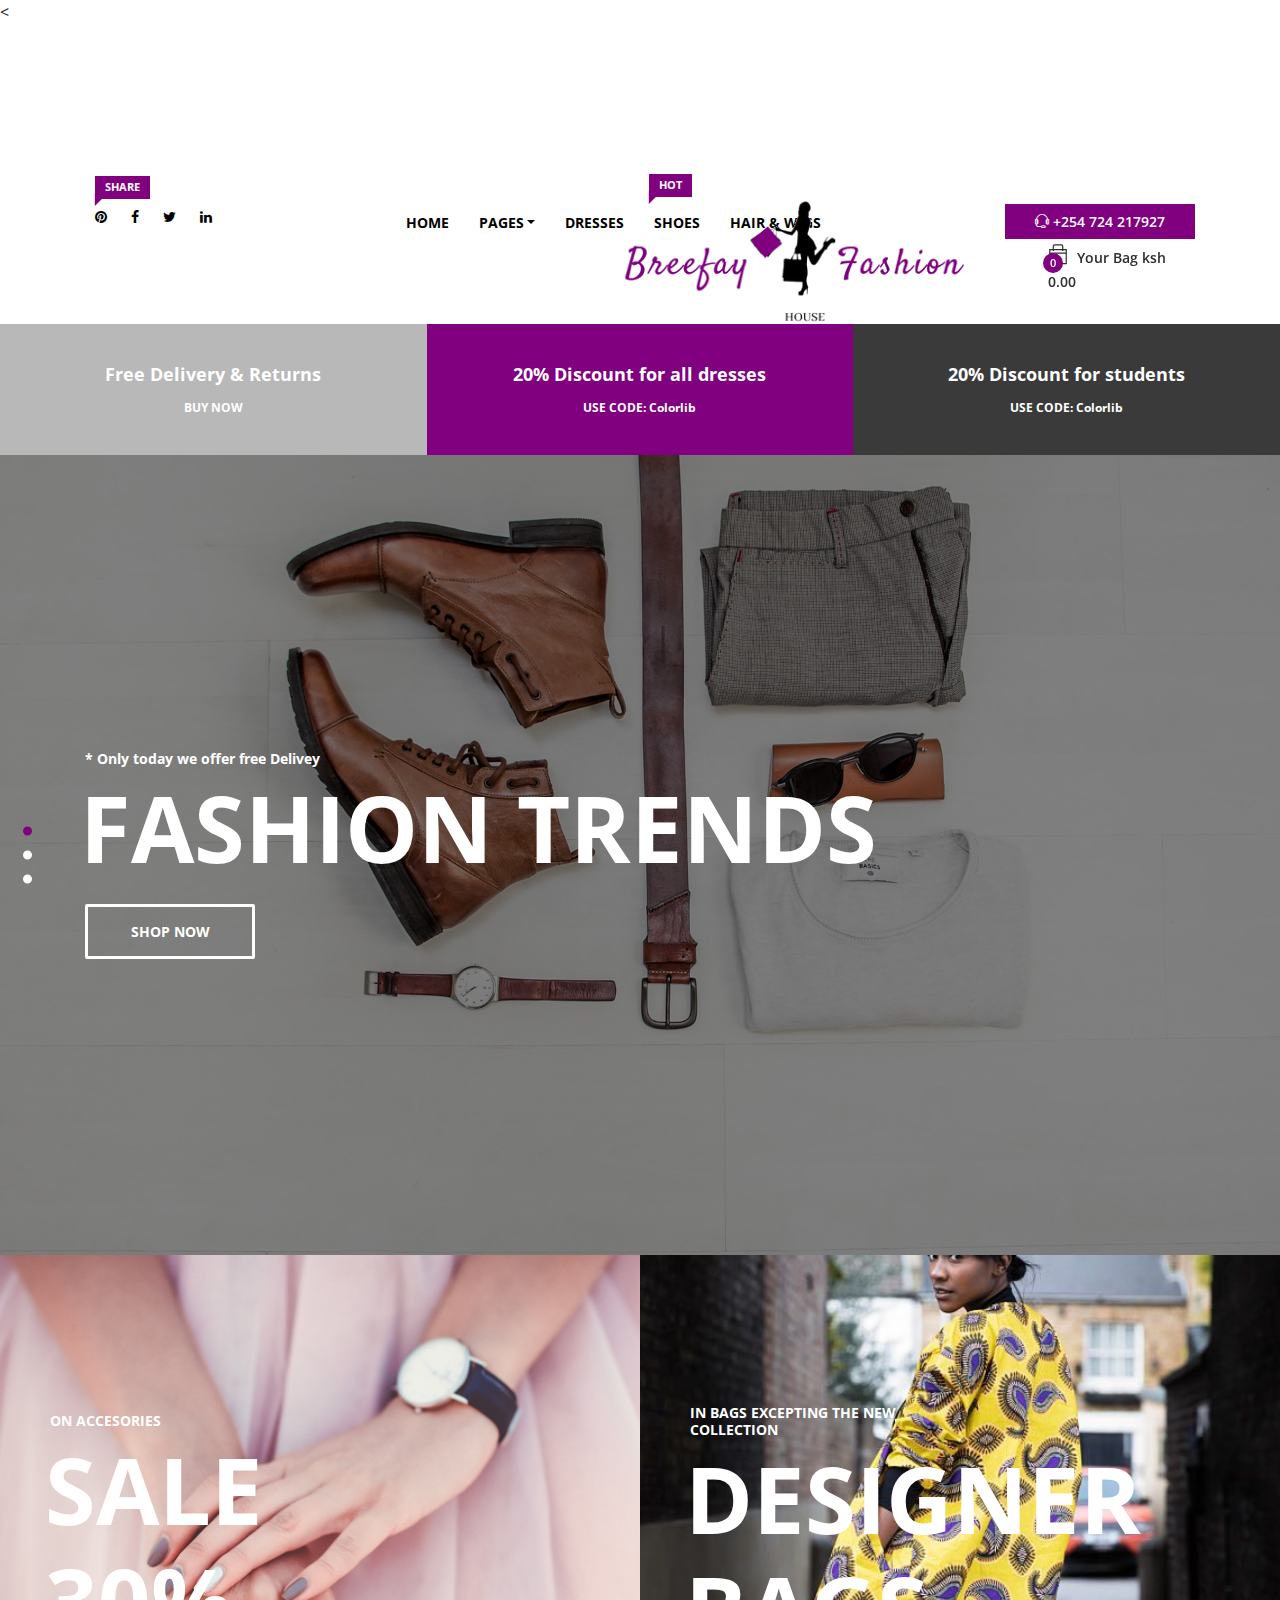
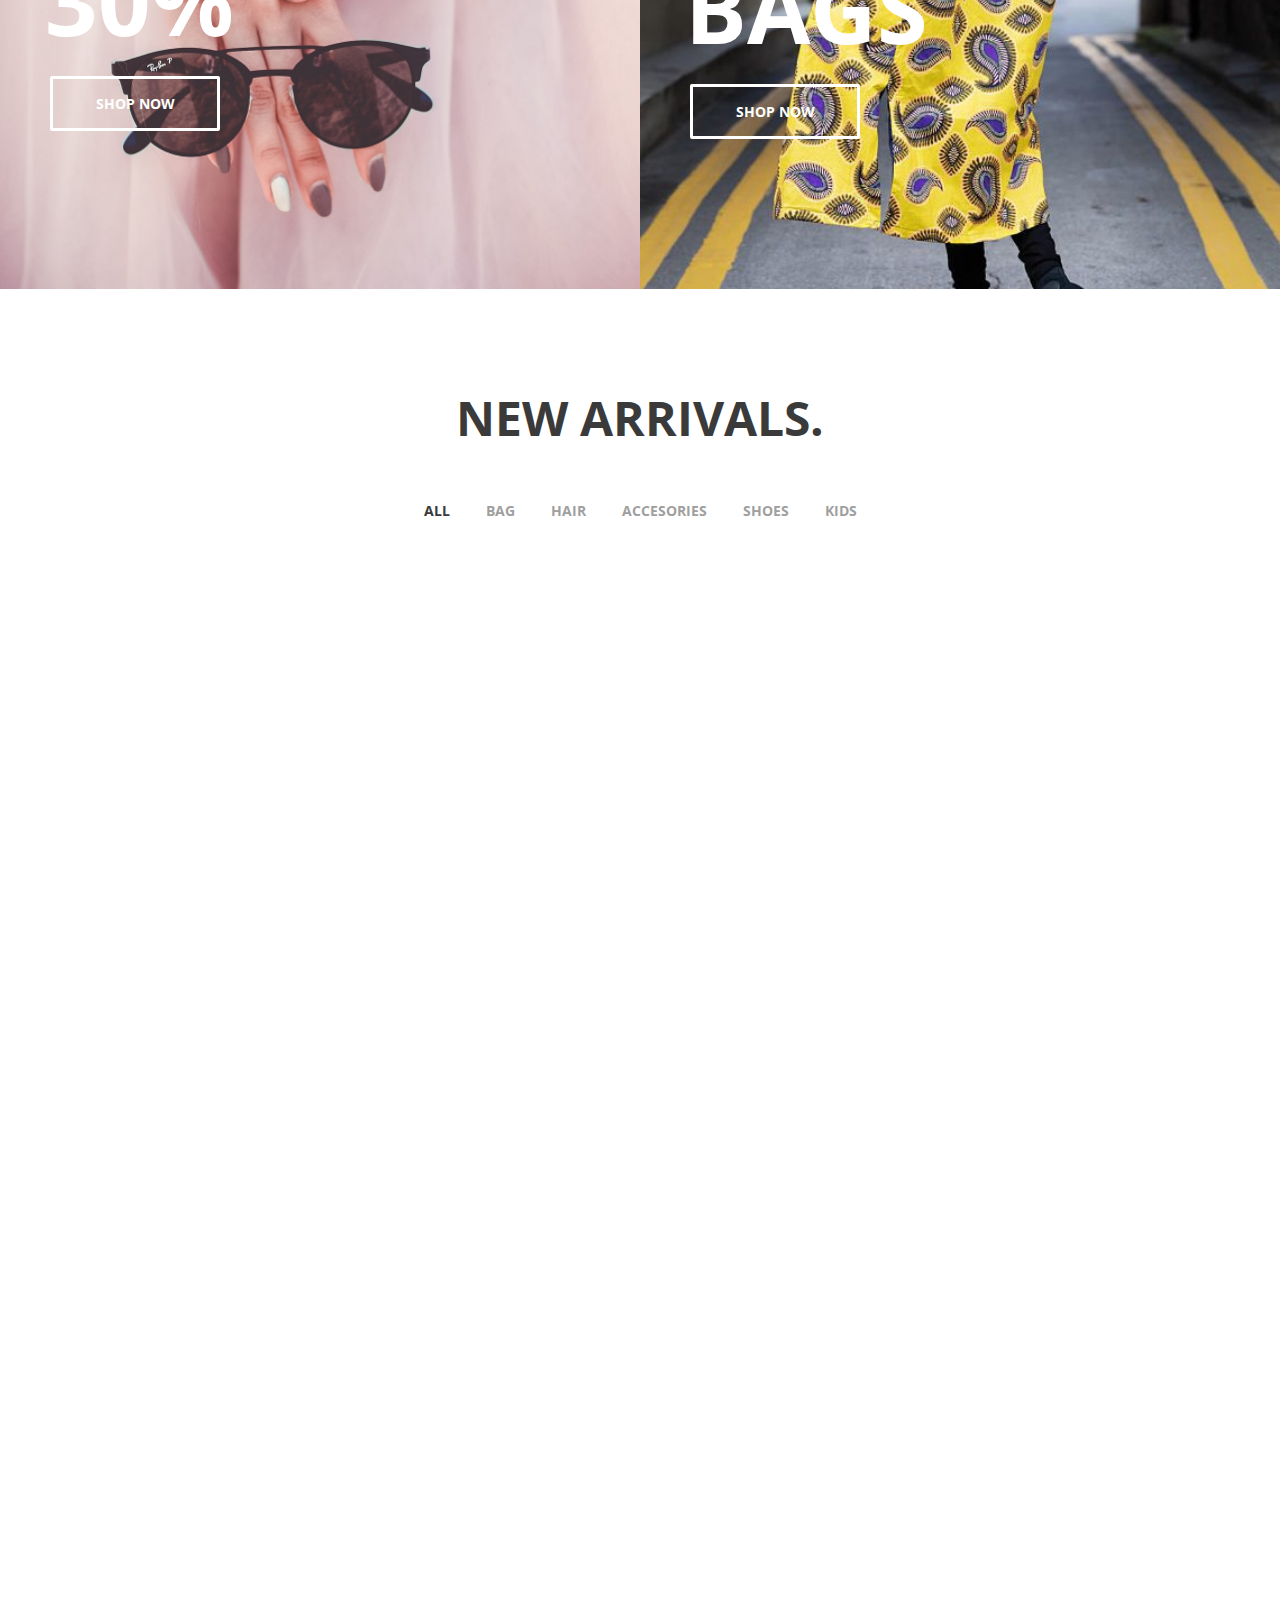
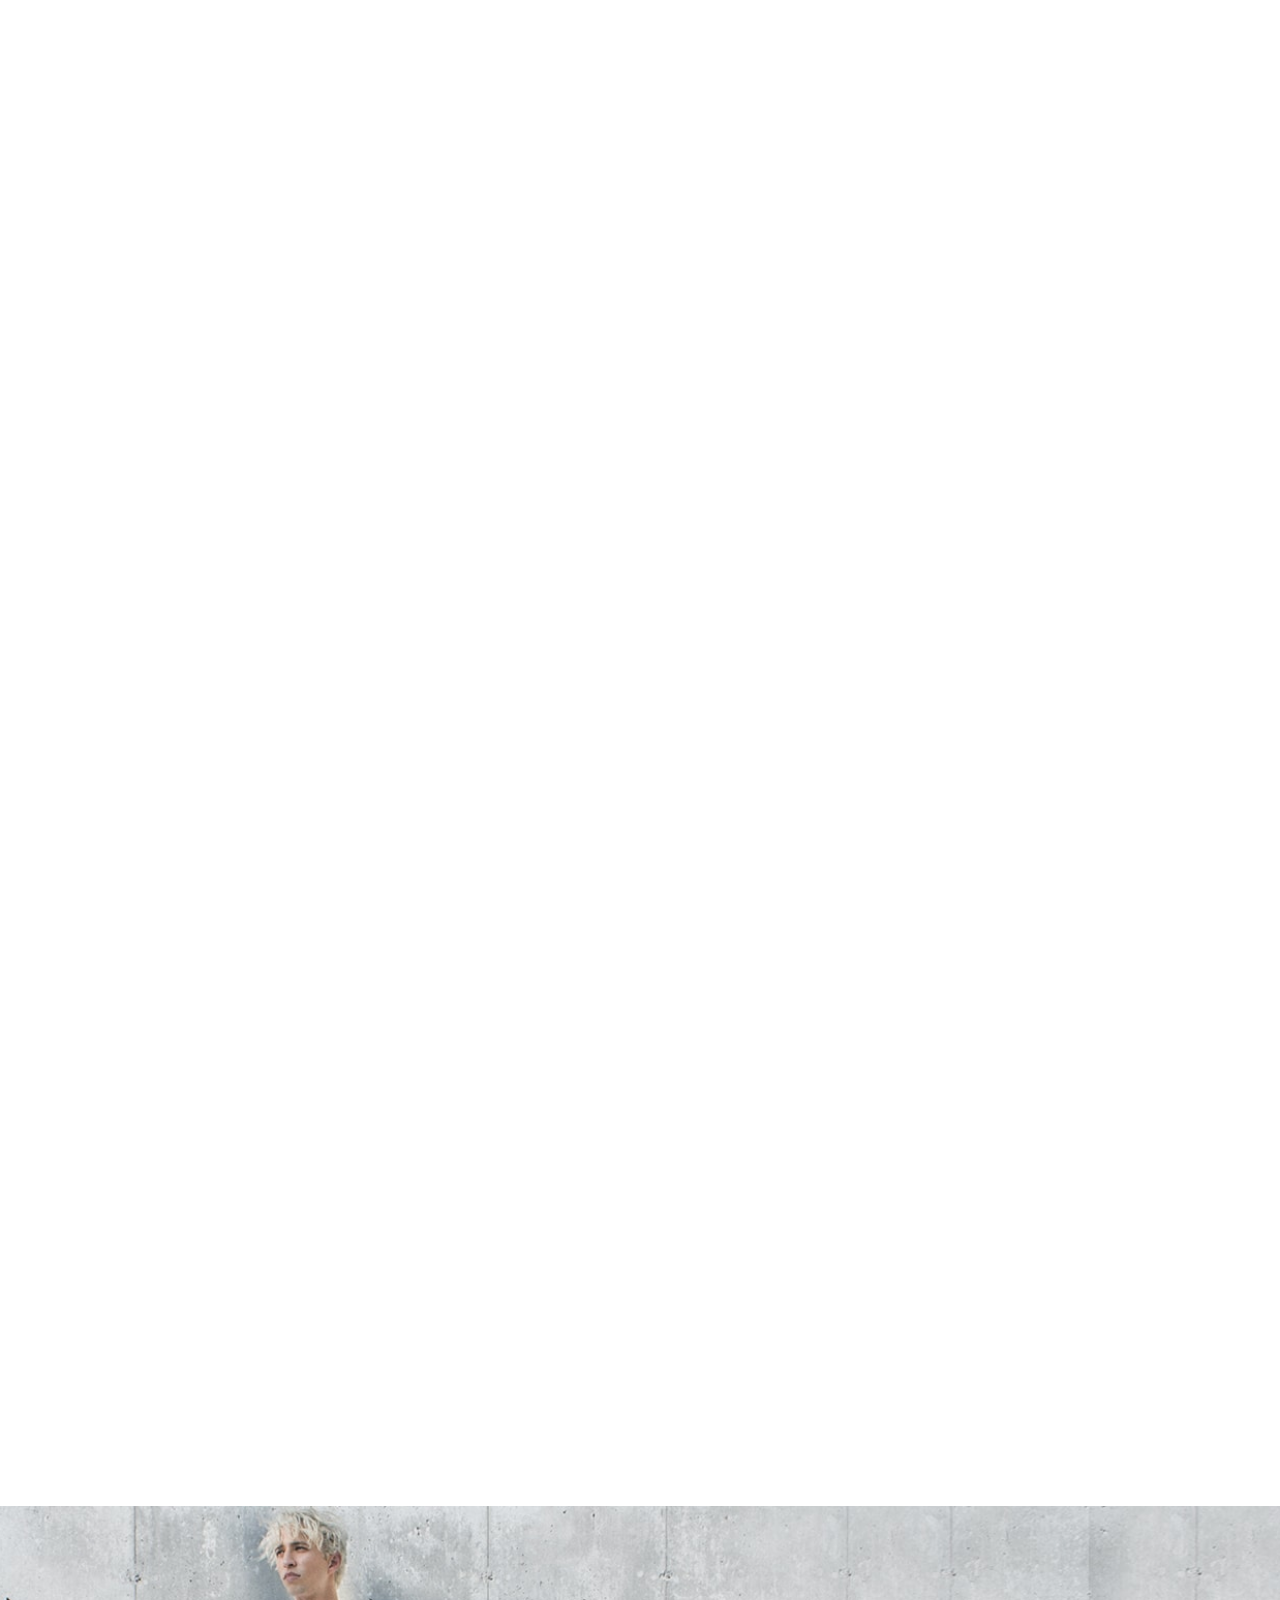
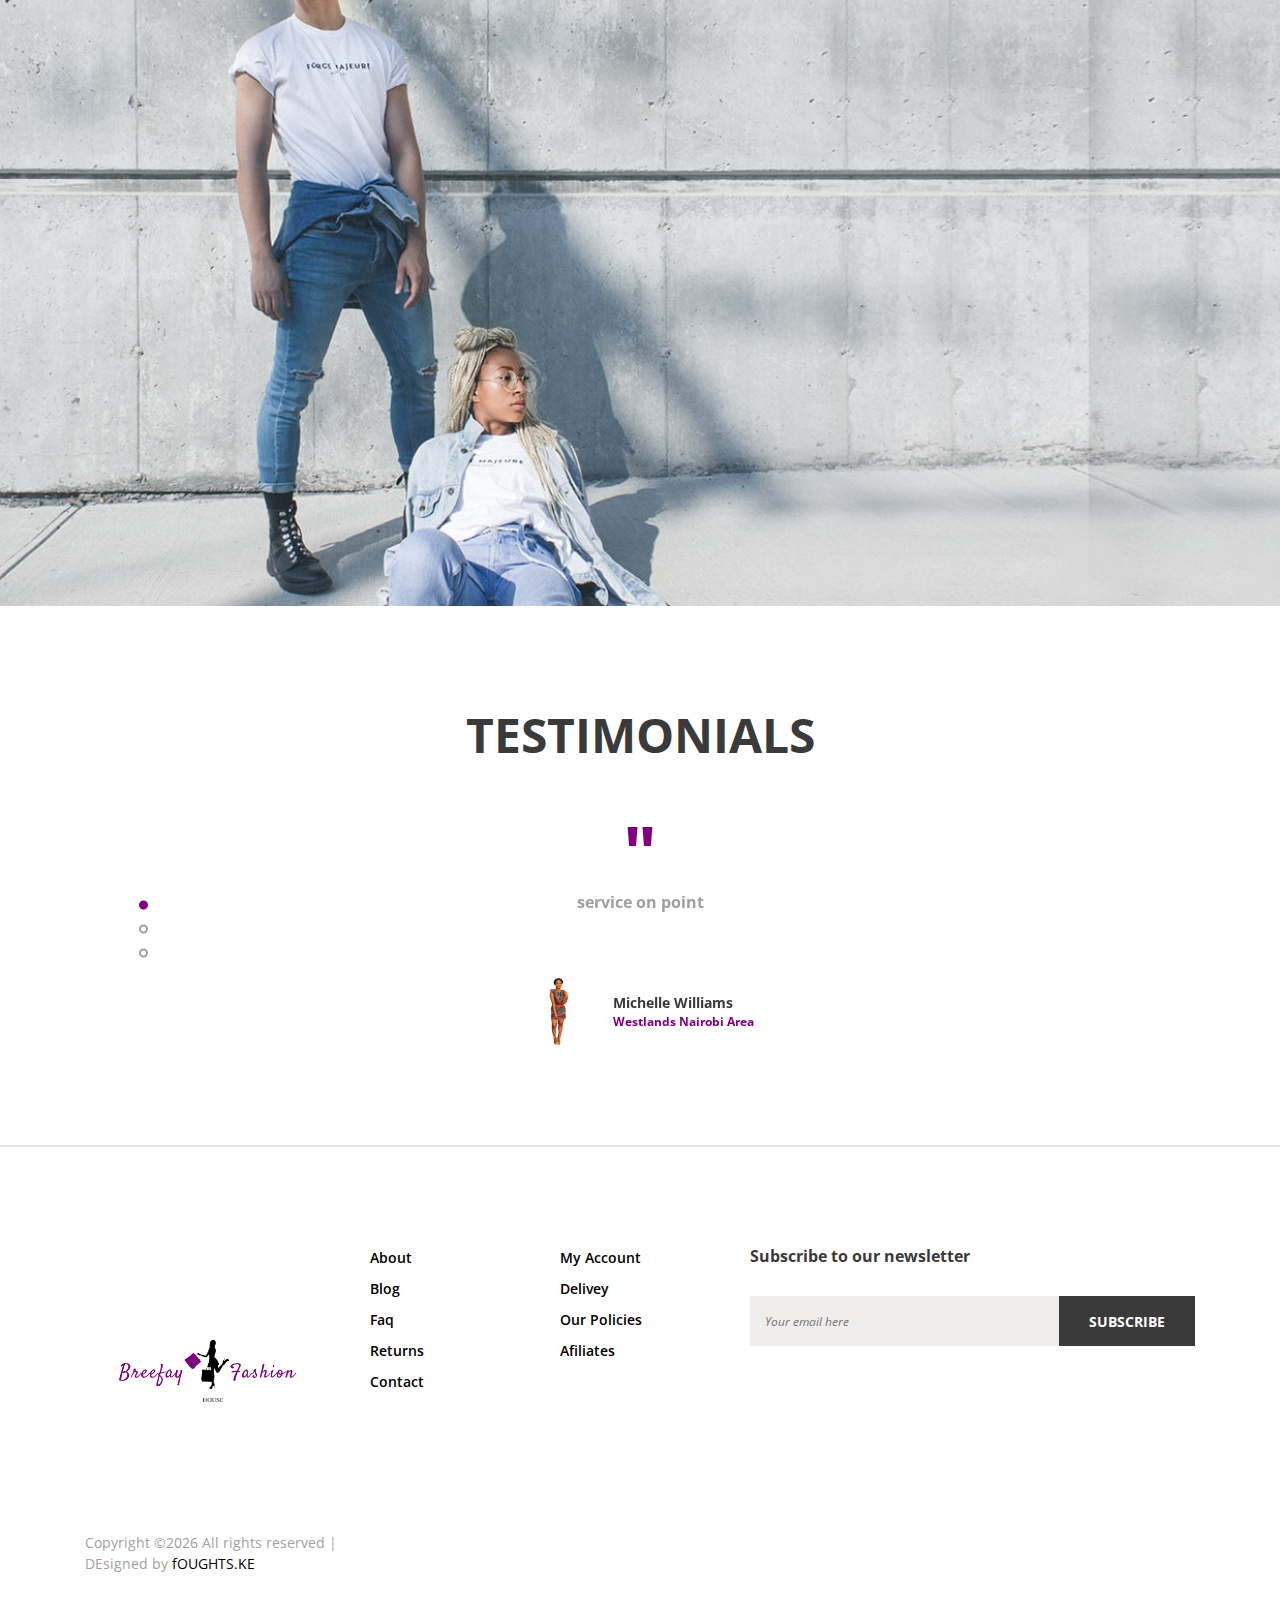
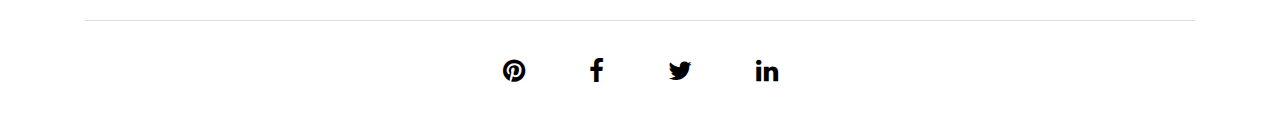
==== commit 5ffcca3c: "2" ====
--- a/index.html
+++ b/index.html
@@ -24,17 +24,17 @@
 </head>
 
 <body>
-    <div class="catagories-side-menu">
-        <!-- Close Icon -->
+    <<!-- div class="catagories-side-menu">
+        
         <div id="sideMenuClose">
             <i class="ti-close"></i>
         </div>
-        <!--  Side Nav  -->
+        
         <div class="nav-side-menu">
             <div class="menu-list">
                 <h6>Categories</h6>
                 <ul id="menu-content" class="menu-content collapse out">
-                    <!-- Single Item -->
+                   
                     <li data-toggle="collapse" data-target="#women" class="collapsed active">
                         <a href="#">Woman wear <span class="arrow"></span></a>
                         <ul class="sub-menu collapse" id="women">
@@ -45,7 +45,7 @@
                             <li><a href="#">Mini Dresses</a></li>
                         </ul>
                     </li>
-                    <!-- Single Item -->
+
                     <li data-toggle="collapse" data-target="#man" class="collapsed">
                         <a href="#">Man Wear <span class="arrow"></span></a>
                         <ul class="sub-menu collapse" id="man">
@@ -54,7 +54,7 @@
                             <li><a href="#">Man Mini Dresses</a></li>
                         </ul>
                     </li>
-                    <!-- Single Item -->
+                    
                     <li data-toggle="collapse" data-target="#kids" class="collapsed">
                         <a href="#">Children <span class="arrow"></span></a>
                         <ul class="sub-menu collapse" id="kids">
@@ -62,7 +62,7 @@
                             <li><a href="#">Mini Dresses</a></li>
                         </ul>
                     </li>
-                    <!-- Single Item -->
+                    
                     <li data-toggle="collapse" data-target="#bags" class="collapsed">
                         <a href="#">Bags &amp; Purses <span class="arrow"></span></a>
                         <ul class="sub-menu collapse" id="bags">
@@ -70,7 +70,7 @@
                             <li><a href="#">Purses</a></li>
                         </ul>
                     </li>
-                    <!-- Single Item -->
+                    
                     <li data-toggle="collapse" data-target="#eyewear" class="collapsed">
                         <a href="#">Eyewear <span class="arrow"></span></a>
                         <ul class="sub-menu collapse" id="eyewear">
@@ -79,7 +79,7 @@
                             <li><a href="#">Eyewear Style 3</a></li>
                         </ul>
                     </li>
-                    <!-- Single Item -->
+                    
                     <li data-toggle="collapse" data-target="#footwear" class="collapsed">
                         <a href="#">Footwear <span class="arrow"></span></a>
                         <ul class="sub-menu collapse" id="footwear">
@@ -93,7 +93,7 @@
         </div>
     </div>
 
-    <div id="wrapper">
+    <div id="wrapper"> -->
 
         <!-- ****** Header Area Start ****** -->
         <header class="header_area">
@@ -112,35 +112,35 @@
                                 <div class="header-cart-menu d-flex align-items-center ml-auto">
                                     <!-- Cart Area -->
                                     <div class="cart">
-                                        <a href="#" id="header-cart-btn" target="_blank"><span class="cart_quantity">2</span> <i class="ti-bag"></i> Your Bag ksh200</a>
+                                        <a href="#" id="header-cart-btn" target="_blank"><span class="cart_quantity">0</span> <i class="ti-bag"></i> Your Bag ksh 0.00</a>
                                         <!-- Cart List Area Start -->
                                         <ul class="cart-list">
                                             <li>
-                                                <a href="#" class="image"><img src="img/product-img/product-10.jpg" class="cart-thumb" alt=""></a>
+                                              <!--   <a href="#" class="image"><img src="img/product-img/product-10.jpg" class="cart-thumb" alt=""></a>
                                                 <div class="cart-item-desc">
                                                     <h6><a href="#">Women's Fashion</a></h6>
                                                     <p>1x - <span class="price">ksh1000</span></p>
                                                 </div>
-                                                <span class="dropdown-product-remove"><i class="icon-cross"></i></span>
+                                                <span class="dropdown-product-remove"><i class="icon-cross"></i></span> -->
                                             </li>
                                             <li>
-                                                <a href="#" class="image"><img src="img/product-img/product-11.jpg" class="cart-thumb" alt=""></a>
+                                               <!--  <a href="#" class="image"><img src="img/product-img/product-11.jpg" class="cart-thumb" alt=""></a>
                                                 <div class="cart-item-desc">
                                                     <h6><a href="#">Women's Fashion</a></h6>
                                                     <p>1x - <span class="price">ksh1000</span></p>
                                                 </div>
-                                                <span class="dropdown-product-remove"><i class="icon-cross"></i></span>
+                                                <span class="dropdown-product-remove"><i class="icon-cross"></i></span> -->
                                             </li>
                                             <li class="total">
-                                                <span class="pull-right">Total: ksh2000.00</span>
+                                              <!--   <span class="pull-right">Total: ksh2000.00</span>
                                                 <a href="cart.html" class="btn btn-sm btn-cart">Cart</a>
-                                                <a href="checkout-1.html" class="btn btn-sm btn-checkout">Checkout</a>
+                                                <a href="checkout-1.html" class="btn btn-sm btn-checkout">Checkout</a> -->
                                             </li>
                                         </ul>
                                     </div>
-                                    <div class="header-right-side-menu ml-15">
+                                    <!-- div class="header-right-side-menu ml-15">
                                         <a href="#" id="sideMenuBtn"><i class="ti-menu" aria-hidden="true"></i></a>
-                                    </div>
+                                    </div> -->
                                 </div>
                             </div>
                         </div>
@@ -182,7 +182,7 @@
                                             </li>
                                             <li class="nav-item"><a class="nav-link" href="#">Dresses</a></li>
                                             <li class="nav-item"><a class="nav-link" href="#"><span class="karl-level">hot</span> Shoes</a></li>
-                                            <li class="nav-item"><a class="nav-link" href="#">Contact</a></li>
+                                            <li class="nav-item"><a class="nav-link" href="#">Hair & wigs</a></li>
                                         </ul>
                                     </div>
                                 </nav>
@@ -291,7 +291,7 @@
         <!-- ****** Top Catagory Area End ****** -->
 
         <!-- ****** Quick View Modal Area Start ****** -->
-        <div class="modal fade" id="quickview" tabindex="-1" role="dialog" aria-labelledby="quickview" aria-hidden="true">
+        <!-- <div class="modal fade" id="quickview" tabindex="-1" role="dialog" aria-labelledby="quickview" aria-hidden="true">
             <div class="modal-dialog modal-lg modal-dialog-centered" role="document">
                 <div class="modal-content">
                     <button type="button" class="close btn" data-dismiss="modal" aria-label="Close">
@@ -321,7 +321,7 @@
                                             <p>Lorem ipsum dolor sit amet, consectetur adipisicing elit. Mollitia expedita quibusdam aspernatur, sapiente consectetur accusantium perspiciatis praesentium eligendi, in fugiat?</p>
                                             <a href="#">View Full Product Details</a>
                                         </div>
-                                        <!-- Add to Cart Form -->
+                                        
                                         <form class="cart" method="post">
                                             <div class="quantity">
                                                 <span class="qty-minus" onclick="var effect = document.getElementById('qty'); var qty = effect.value; if( !isNaN( qty ) &amp;&amp; qty &gt; 1 ) effect.value--;return false;"><i class="fa fa-minus" aria-hidden="true"></i></span>
@@ -331,11 +331,11 @@
                                                 <span class="qty-plus" onclick="var effect = document.getElementById('qty'); var qty = effect.value; if( !isNaN( qty )) effect.value++;return false;"><i class="fa fa-plus" aria-hidden="true"></i></span>
                                             </div>
                                             <button type="submit" name="addtocart" value="5" class="cart-submit">Add to cart</button>
-                                            <!-- Wishlist -->
+                                        
                                             <div class="modal_pro_wishlist">
                                                 <a href="wishlist.html" target="_blank"><i class="ti-heart"></i></a>
                                             </div>
-                                            <!-- Compare -->
+                                            
                                             <div class="modal_pro_compare">
                                                 <a href="compare.html" target="_blank"><i class="ti-stats-up"></i></a>
                                             </div>
@@ -357,7 +357,7 @@
                     </div>
                 </div>
             </div>
-        </div>
+        </div> -->
         <!-- ****** Quick View Modal Area End ****** -->
 
         <!-- ****** New Arrivals Area Start ****** -->
@@ -366,7 +366,7 @@
                 <div class="row">
                     <div class="col-12">
                         <div class="section_heading text-center">
-                            <h2>New Arrivals</h2>
+                            <h2>New Arrivals.</h2>
                         </div>
                     </div>
                 </div>
@@ -375,10 +375,10 @@
             <div class="karl-projects-menu mb-100">
                 <div class="text-center portfolio-menu">
                     <button class="btn active" data-filter="*">ALL</button>
-                    <button class="btn" data-filter=".women">WOMAN</button>
-                    <button class="btn" data-filter=".man">MAN</button>
-                    <button class="btn" data-filter=".access">ACCESSORIES</button>
-                    <button class="btn" data-filter=".shoes">shoes</button>
+                    <button class="btn" data-filter=".bag">bag</button>
+                    <button class="btn" data-filter=".hair">hair</button>
+                    <button class="btn" data-filter=".access">accesories</button>
+                    <button class="btn" data-filter=".shoe">shoes</button>
                     <button class="btn" data-filter=".kids">KIDS</button>
                 </div>
             </div>
@@ -387,10 +387,10 @@
                 <div class="row karl-new-arrivals">
 
                     <!-- Single gallery Item Start -->
-                    <div class="col-12 col-sm-6 col-md-4 single_gallery_item women wow fadeInUpBig" data-wow-delay="0.2s">
-                        <!-- Product Image -->
-                        <div class="product-img">
-                            <img src="img/product-img/product-1.jpg" alt="">
+                    <div class="col-12 col-sm-6 col-md-4 single_gallery_item bag wow fadeInUpBig" data-wow-delay="0.2s">
+                        <!-- Product Image -->
+                        <div class="product-img">
+                            <img src="img/product-img/bag1.jpg" alt="">
                             <div class="product-quicview">
                                 <a href="#" data-toggle="modal" data-target="#quickview"><i class="ti-plus"></i></a>
                             </div>
@@ -398,17 +398,17 @@
                         <!-- Product Description -->
                         <div class="product-description">
                             <h4 class="product-price">ksh390.90</h4>
-                            <p>Jeans midi cocktail dress</p>
+                            <p>leather bag</p>
                             <!-- Add to Cart -->
                             <a href="#" class="add-to-cart-btn">ADD TO CART</a>
                         </div>
                     </div>
 
                     <!-- Single gallery Item Start -->
-                    <div class="col-12 col-sm-6 col-md-4 single_gallery_item women wow fadeInUpBig" data-wow-delay="0.3s">
-                        <!-- Product Image -->
-                        <div class="product-img">
-                            <img src="img/product-img/product-2.jpg" alt="">
+                    <div class="col-12 col-sm-6 col-md-4 single_gallery_item bag wow fadeInUpBig" data-wow-delay="0.3s">
+                        <!-- Product Image -->
+                        <div class="product-img">
+                            <img src="img/product-img/bag2.jpg" alt="">
                             <div class="product-quicview">
                                 <a href="#" data-toggle="modal" data-target="#quickview"><i class="ti-plus"></i></a>
                             </div>
@@ -416,17 +416,17 @@
                         <!-- Product Description -->
                         <div class="product-description">
                             <h4 class="product-price">ksh390.90</h4>
-                            <p>Jeans midi cocktail dress</p>
+                            <p>leather bag</p>
                             <!-- Add to Cart -->
                             <a href="#" class="add-to-cart-btn">ADD TO CART</a>
                         </div>
                     </div>
 
                     <!-- Single gallery Item Start -->
-                    <div class="col-12 col-sm-6 col-md-4 single_gallery_item access wow fadeInUpBig" data-wow-delay="0.4s">
-                        <!-- Product Image -->
-                        <div class="product-img">
-                            <img src="img/product-img/product-3.jpg" alt="">
+                    <div class="col-12 col-sm-6 col-md-4 single_gallery_item bag wow fadeInUpBig" data-wow-delay="0.4s">
+                        <!-- Product Image -->
+                        <div class="product-img">
+                            <img src="img/product-img/bag3.jpg" alt="">
                             <div class="product-quicview">
                                 <a href="#" data-toggle="modal" data-target="#quickview"><i class="ti-plus"></i></a>
                             </div>
@@ -434,17 +434,17 @@
                         <!-- Product Description -->
                         <div class="product-description">
                             <h4 class="product-price">ksh390.90</h4>
-                            <p>Jeans midi cocktail dress</p>
+                            <p>leather bag</p>
                             <!-- Add to Cart -->
                             <a href="#" class="add-to-cart-btn">ADD TO CART</a>
                         </div>
                     </div>
 
                     <!-- Single gallery Item Start -->
-                    <div class="col-12 col-sm-6 col-md-4 single_gallery_item shoes wow fadeInUpBig" data-wow-delay="0.5s">
-                        <!-- Product Image -->
-                        <div class="product-img">
-                            <img src="img/product-img/product-4.jpg" alt="">
+                    <div class="col-12 col-sm-6 col-md-4 single_gallery_item bag wow fadeInUpBig" data-wow-delay="0.5s">
+                        <!-- Product Image -->
+                        <div class="product-img">
+                            <img src="img/product-img/bag4.jpg" alt="">
                             <div class="product-quicview">
                                 <a href="#" data-toggle="modal" data-target="#quickview"><i class="ti-plus"></i></a>
                             </div>
@@ -452,35 +452,35 @@
                         <!-- Product Description -->
                         <div class="product-description">
                             <h4 class="product-price">ksh390.90</h4>
-                            <p>Jeans midi cocktail dress</p>
+                            <p>leather bag</p>
                             <!-- Add to Cart -->
                             <a href="#" class="add-to-cart-btn">ADD TO CART</a>
                         </div>
                     </div>
 
                     <!-- Single gallery Item Start -->
-                    <div class="col-12 col-sm-6 col-md-4 single_gallery_item women wow fadeInUpBig" data-wow-delay="0.6s">
-                        <!-- Product Image -->
-                        <div class="product-img">
-                            <img src="img/product-img/product-5.jpg" alt="">
-                            <div class="product-quicview">
-                                <a href="#" data-toggle="modal" data-target="#quickview"><i class="ti-plus"></i></a>
-                            </div>
-                        </div>
-                        <!-- Product Description -->
-                        <div class="product-description">
-                            <h4 class="product-price">ksh3.90</h4>
-                            <p>Jeans midi cocktail dress</p>
+                    <div class="col-12 col-sm-6 col-md-4 single_gallery_item shoe wow fadeInUpBig" data-wow-delay="0.6s">
+                        <!-- Product Image -->
+                        <div class="product-img">
+                            <img src="img/product-img/shoe1.jpg" alt="">
+                            <div class="product-quicview">
+                                <a href="#" data-toggle="modal" data-target="#quickview"><i class="ti-plus"></i></a>
+                            </div>
+                        </div>
+                        <!-- Product Description -->
+                        <div class="product-description">
+                            <h4 class="product-price">ksh300.90</h4>
+                            <p>shoe</p>
                             <!-- Add to Cart -->
                             <a href="#" class="add-to-cart-btn">ADD TO CART</a>
                         </div>
                     </div>
 
                     <!-- Single gallery Item -->
-                    <div class="col-12 col-sm-6 col-md-4 single_gallery_item kids man wow fadeInUpBig" data-wow-delay="0.7s">
-                        <!-- Product Image -->
-                        <div class="product-img">
-                            <img src="img/product-img/product-6.jpg" alt="">
+                    <div class="col-12 col-sm-6 col-md-4 single_gallery_item shoe wow fadeInUpBig" data-wow-delay="0.7s">
+                        <!-- Product Image -->
+                        <div class="product-img">
+                            <img src="img/product-img/shoe2.jpg" alt="">
                             <div class="product-quicview">
                                 <a href="#" data-toggle="modal" data-target="#quickview"><i class="ti-plus"></i></a>
                             </div>
@@ -488,11 +488,98 @@
                         <!-- Product Description -->
                         <div class="product-description">
                             <h4 class="product-price">ksh300.90</h4>
-                            <p>Jeans midi cocktail dress</p>
-                            <!-- Add to Cart -->
-                            <a href="#" class="add-to-cart-btn">ADD TO CART</a>
-                        </div>
-                    </div>
+                            <p>shoe</p>
+                            <!-- Add to Cart -->
+                            <a href="#" class="add-to-cart-btn">ADD TO CART</a>
+                        </div>
+                    </div>
+                   <!-- Single gallery Item -->
+                    <div class="col-12 col-sm-6 col-md-4 single_gallery_item shoe wow fadeInUpBig" data-wow-delay="0.7s">
+                        <!-- Product Image -->
+                        <div class="product-img">
+                            <img src="img/product-img/shoe3.jpg" alt="">
+                            <div class="product-quicview">
+                                <a href="#" data-toggle="modal" data-target="#quickview"><i class="ti-plus"></i></a>
+                            </div>
+                        </div>
+                        <!-- Product Description -->
+                        <div class="product-description">
+                            <h4 class="product-price">ksh300.90</h4>
+                            <p>shoe</p>
+                            <!-- Add to Cart -->
+                            <a href="#" class="add-to-cart-btn">ADD TO CART</a>
+                        </div>
+                    </div>
+                    <!-- Single gallery Item -->
+                    <div class="col-12 col-sm-6 col-md-4 single_gallery_item shoe wow fadeInUpBig" data-wow-delay="0.7s">
+                        <!-- Product Image -->
+                        <div class="product-img">
+                            <img src="img/product-img/shoe4.jpg" alt="">
+                            <div class="product-quicview">
+                                <a href="#" data-toggle="modal" data-target="#quickview"><i class="ti-plus"></i></a>
+                            </div>
+                        </div>
+                        <!-- Product Description -->
+                        <div class="product-description">
+                            <h4 class="product-price">ksh300.90</h4>
+                            <p>shoe</p>
+                            <!-- Add to Cart -->
+                            <a href="#" class="add-to-cart-btn">ADD TO CART</a>
+                        </div>
+                    </div>
+                    <!-- Single gallery Item -->
+                    <div class="col-12 col-sm-6 col-md-4 single_gallery_item hair wow fadeInUpBig" data-wow-delay="0.7s">
+                        <!-- Product Image -->
+                        <div class="product-img">
+                            <img src="img/product-img/h1.jpg" alt="">
+                            <div class="product-quicview">
+                                <a href="#" data-toggle="modal" data-target="#quickview"><i class="ti-plus"></i></a>
+                            </div>
+                        </div>
+                        <!-- Product Description -->
+                        <div class="product-description">
+                            <h4 class="product-price">ksh300.90</h4>
+                            <p>brazilian hair</p>
+                            <!-- Add to Cart -->
+                            <a href="#" class="add-to-cart-btn">ADD TO CART</a>
+                        </div>
+                    </div>
+                    <!-- Single gallery Item -->
+                    <div class="col-12 col-sm-6 col-md-4 single_gallery_item hair wow fadeInUpBig" data-wow-delay="0.7s">
+                        <!-- Product Image -->
+                        <div class="product-img">
+                            <img src="img/product-img/h2.jpg" alt="">
+                            <div class="product-quicview">
+                                <a href="#" data-toggle="modal" data-target="#quickview"><i class="ti-plus"></i></a>
+                            </div>
+                        </div>
+                        <!-- Product Description -->
+                        <div class="product-description">
+                            <h4 class="product-price">ksh300.90</h4>
+                            <p>brazilian hair</p>
+                            <!-- Add to Cart -->
+                            <a href="#" class="add-to-cart-btn">ADD TO CART</a>
+                        </div>
+                    </div>
+                    <!-- Single gallery Item -->
+                    <div class="col-12 col-sm-6 col-md-4 single_gallery_item hair wow fadeInUpBig" data-wow-delay="0.7s">
+                        <!-- Product Image -->
+                        <div class="product-img">
+                            <img src="img/product-img/h3.jpg" alt="">
+                            <div class="product-quicview">
+                                <a href="#" data-toggle="modal" data-target="#quickview"><i class="ti-plus"></i></a>
+                            </div>
+                        </div>
+                        <!-- Product Description -->
+                        <div class="product-description">
+                            <h4 class="product-price">ksh300.90</h4>
+                            <p>brazilian hair</p>
+                            <!-- Add to Cart -->
+                            <a href="#" class="add-to-cart-btn">ADD TO CART</a>
+                        </div>
+                    </div>
+
+
                 </div>
             </div>
         </section>
@@ -507,7 +594,7 @@
                             <h2>White t-shirt <span class="karl-level">Hot</span></h2>
                             <p>* Free Delivey until 25 Dec 2017</p>
                             <div class="offer-product-price">
-                                <h3><span class="regular-price">ksh300.90</span> ksh350.90</h3>
+                                <h3><span class="regular-price">ksh300.90</span> ksh200.90</h3>
                             </div>
                             <a href="#" class="btn karl-btn mt-30">Shop Now</a>
                         </div>
